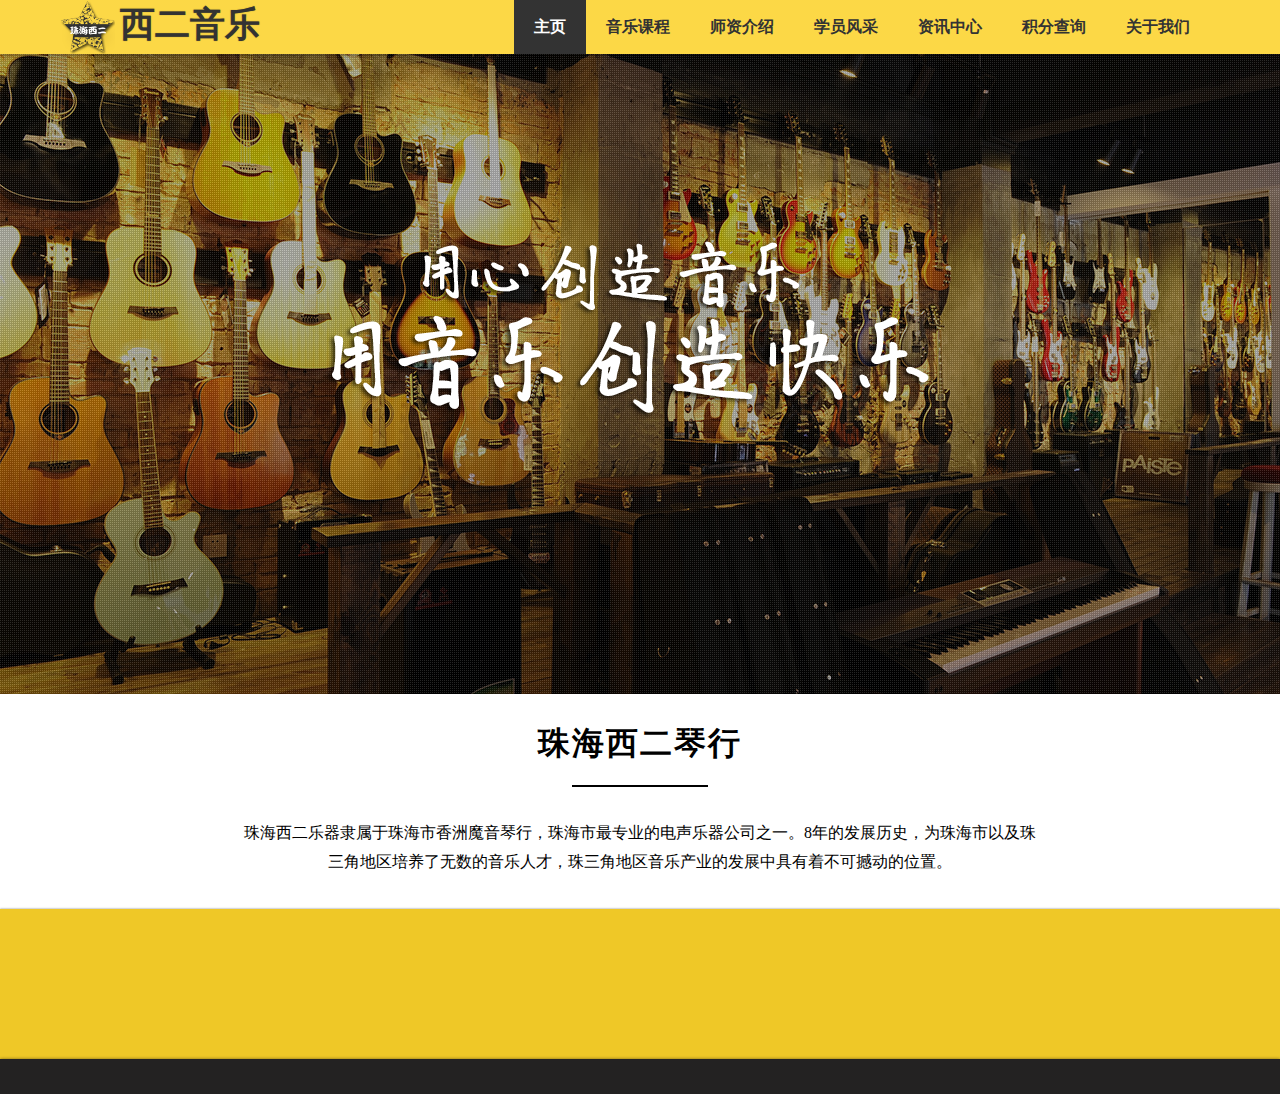
==== index.html @ c1c652e9 "整改" ====
﻿<!DOCTYPE html>
<html>
<head>
<title>西二音乐-用心创造音乐，用音乐创造快乐</title>
<meta name="viewport" content="width=device-width, initial-scale=1">
<meta charset="utf-8">
<!-- bootstrap-css -->
<link href="css/assets/bootstrap.css" rel="stylesheet" type="text/css" media="all" />
<!--// bootstrap-css -->
<!-- css -->
    <link rel="stylesheet" href="css/main.css" type="text/css" media="all" />
    <link rel="stylesheet" href="css/head.css" type="text/css" media="all" />
    <link rel="stylesheet" href="css/index.css" type="text/css" media="all" />
<!--// css -->

<!--[if lt IE 9]>
  <script src="https://oss.maxcdn.com/libs/html5shiv/3.7.0/html5shiv.js"></script>
<![endif]-->
</head>
<body ng-app id="ng-app">
    <!-- 导航栏 -->
    <div ng-include="'head.html'"></div>
    <!-- //导航栏 -->

	<!-- 大图片 -->
	<div class="banner jarallax">
		<div class="agileinfo-dot">
			<div class="w3layouts-banner-info">
				<div class="container">
					<div class="w3ls-text">
						<img src="images/HeadText.png"/>
					</div>
				</div>
			</div>
		</div>
	</div>
	<!-- //大图片 -->
	
	<!-- 公司介绍 -->
	<div class="introduction" id="indro">
		<div class="container">
			<div class="w3l-heading">
				<h3>珠海西二琴行</h3>
				<div class="w3ls-border"> </div>
			</div>
			<div class="introduction-info">
				<p>珠海西二乐器隶属于珠海市香洲魔音琴行，珠海市最专业的电声乐器公司之一。8年的发展历史，为珠海市以及珠三角地区培养了无数的音乐人才，珠三角地区音乐产业的发展中具有着不可撼动的位置。</p>
			</div>
		</div>
	</div>
	<!-- //公司介绍 -->
	
	<!-- 尾部 -->
    <div ng-include="'foot.html'"></div>
	<!-- //尾部 -->
	
	<!-- 跳转到顶部脚本代码 -->
    <script src="js/assets/jquery-3.2.1.min.js"></script>
    <script src="js/assets/bootstrap.js"></script>
    <script src="js/assets/angular.js"></script>
	<script type="text/javascript" src="js/assets/move-top.js"></script>
	<script type="text/javascript" src="js/assets/easing.js"></script>
	<script type="text/javascript" src="js/main.js"></script>
<!-- //跳转到顶部脚本代码 -->
</body>	
</html>
---- css/main.css ----
﻿body a {
	transition: 0.5s all;
	-webkit-transition: 0.5s all;
	-o-transition: 0.5s all;
	-moz-transition: 0.5s all;
	-ms-transition: 0.5s all;
}
html, body {
	font-size: 100%;
	font-family: "Microsoft YaHei";
}
body {
	background: #fff;
}
---- css/head.css ----
﻿/*-- 头部 --*/
.header {
	position: relative;
	z-index: 99;
	background: #FCD846;
	box-shadow: 0px 0px 5px rgba(0,0,0,0.5);
}
.agileits-logo {
}
.agileits-logo a {
	text-decoration: none;
	line-height: 50px;
	font-size: 35px;
	color: #333;
	font-weight: 700;
	margin-left: 50px;
	text-align: inherit;
	text-shadow: 0px 0px 1px rgba(0,0,0,0.5);
}
.agileits-logo img {
	position: absolute;
	height: 55px;
	width: 55px;
	left: -10px;
	top: -1px;
}
---- css/index.css ----
﻿/*-- 大图片 --*/
.banner {
	background: url(../images/1.jpg) no-repeat 0px 0px;
	background-size: cover;
}
.agileinfo-dot {
	background: url(../images/dott.png)repeat 0px 0px;
	background-size: 2px;
	-webkit-background-size: 2px;
	-moz-background-size: 2px;
	-o-background-size: 2px;
	-ms-background-size: 2px;
	padding: 1em 0;
	height: 40em;
}
.jarallax {
	position: relative;
	background-size: cover;
	background-repeat: no-repeat;
	background-position: 50% 50%;
}
.w3layouts-banner-info {
    padding: 8em 0 2em 0;
}
.w3ls-text{
    padding: 2em;
    width: 31%;
    margin: 0 auto;
    text-align: center;
}
.w3ls-text img{
	margin-left: -180px;
}
/*-- 大图片 --*/
/*-- social-icons --*/
.agileinfo-social-grids {
	float: left;
	margin-left: 0;
}
.agileinfo-social-grids ul {
	padding: 0;
	margin: 0;
}
.agileinfo-social-grids ul li {
	display: inline-block;
}
.agileinfo-social-grids ul li a {
	color: #FFFFFF;
	text-align: center;
}
.agileinfo-social-grids ul li a i.fa.fa-facebook, .agileinfo-social-grids ul li a i.fa.fa-twitter, .agileinfo-social-grids ul li a i.fa.fa-rss, .agileinfo-social-grids ul li a i.fa.fa-vk {
	transition: 0.5s all;
	-webkit-transition: 0.5s all;
	-moz-transition: 0.5s all;
	-o-transition: 0.5s all;
	-ms-transition: 0.5s all;
}
.agileinfo-social-grids ul li a i.fa.fa-facebook:hover {
	color: #3b5998;
}
.agileinfo-social-grids ul li a i.fa.fa-twitter {
	margin: 0 1em;
}
.agileinfo-social-grids ul li a i.fa.fa-twitter:hover {
	color: #55acee;
}
.agileinfo-social-grids ul li a i.fa.fa-rss {
	margin: 0 1em 0 0;
}
.agileinfo-social-grids ul li a i.fa.fa-rss:hover {
	color: #f26522;
}
.agileinfo-social-grids ul li a i.fa.fa-vk:hover {
	color: #45668e;
}
.agileinfo-social-grids ul li:nth-child(2) {
	margin: .5em 0;
}
.agileinfo-social-grids ul li:nth-child(3) {
	margin: 0 0 .5em 0;
}
/*-- //social-icons --*/
.navbar-default {
	background: none;
	border: none;
}
.navbar {
	margin-bottom: 0;
}
.navbar-collapse {
	padding: 0;
	box-shadow: none;
	border: 0;
}
.navbar-default .navbar-brand {
	color: #fff;
}
.navbar-nav {
	float: right;
	margin: 0;
}
.navbar-default .navbar-nav > li > a {
	color: #333;
	font-weight: bold;
	border: solid 4px rgba(255, 255, 255, 0);
	line-height: 30px;
	margin: 0;
}
.navbar-default .navbar-nav > li > a:hover, .navbar-default .navbar-nav > li > a:focus {
	color: #ffffff;
	background: #333;
}
.navbar-default .navbar-brand:hover, .navbar-default .navbar-brand:focus {
	color: #ffffff;
}
.navbar-nav > li > a {
	font-size: 1em;
	padding: .5em 1em;
	margin-right: 5px;
}
.navbar-default .navbar-nav > .active > a, .navbar-default .navbar-nav > .active > a:hover, .navbar-default .navbar-nav > .active > a:focus {
	color: #ffffff;
	background: #333;
}
/*-- //头部 --*/



/*-- 公司简介 --*/
.introduction, .about, .gallery, .team-dot, .news, .contact {
	padding: 2em 0;
}
.w3l-heading h3 {
	text-align: center;
	color: #000000;
	font-family: 'Josefin Sans', sans-serif;
	font-size: 2em;
	font-weight: 700;
	text-transform: uppercase;
	margin: 0;
	letter-spacing: 2px;
}
.w3ls-border {
	background: #000000;
	width: 12%;
	margin: 1.5em auto 0;
	height: 2px;
}
.introduction-info{
	margin: 2em 0 0 0;
}
.introduction-info p {
	color: #000;
	font-size: 1em;
	margin: 0 auto;
	line-height: 1.8em;
	width: 70%;
	text-align: center;
}
/*-- //公司简介 --*/

/*-- 尾部 --*/
.Infos{
	height: 150px;
	background: #efc827;
	box-shadow: 0px 0px 2px rgba(0,0,0,0.5);
}
.footInfo{
	height: 35px;
	background: #232222;
	box-shadow: 0px 0px 3px rgba(0,0,0,0.5);
}
/*-- //尾部 --*/

/*-- 跳转到头部 --*/
#toTop {
	display: none;
	text-decoration: none;
	position: fixed;
	bottom: 20px;
	right: 2%;
	overflow: hidden;
	z-index: 999;
	width: 40px;
	height: 40px;
	border: none;
	text-indent: 100%;
	background: url(../images/arrow.png) no-repeat 0px 0px;
}
#toTopHover {
	width: 40px;
	height: 40px;
	display: block;
	overflow: hidden;
	float: right;
	opacity: 0;
	-moz-opacity: 0;
	filter: alpha(opacity=0);
}

/*-- //跳转到头部 --*/

/*-- 响应式 --*/
@media(max-width:1440px) {
}

@media(max-width:1280px) {
}

@media(max-width:1080px) {
}

@media(max-width:991px) {
.agileits-logo {
	display: none;
}
.introduction-info p {
	width: 90%;
}
.w3ls-text img{
	margin-left: -220px;
}
}

@media(max-width:736px) {
.agileits-logo {
	margin-left: 8px;
}
.agileits-logo a {
	line-height: 50px;
	font-size: 30px;
}
.agileits-logo img {
	height: 50px;
	width: 50px;
	left: 3px;
}
.agileits-logo {
	display: block;
}
.navbar-header {
	float: none;
	text-align: center;
	margin: 0 0 3px 0;
}
.navbar-nav {
	float: none;
	margin: 0;
	text-align: center;
}
.navbar-nav > li {
	float: none;
	display: inline-block;
}
.navbar-toggle {
	margin-right: 0;
}
.navbar-default .navbar-toggle {
	border-color: #333;
	border-width: 3px;
	background: #333;
	box-shadow: 0px 0px 2px rgba(0,0,0,0.5);
}
.navbar-default .navbar-toggle .icon-bar {
	background-color: #fff;
}
.navbar-default .navbar-toggle:hover, .navbar-default .navbar-toggle:focus {
	background: #333;
}
.navbar-collapse {
	position: absolute;
	width: 100%;
	box-shadow: 0px 0px 5px rgba(0,0,0,0.5);
}
.navbar-nav > li {
	float: none;
	text-align: center;
	background: #FCD846;
	display: block;
}
.navbar-nav > li > a {
	margin: 0;
}
}

@media(max-width:667px) {
}

@media(max-width:600px) {
.w3ls-text {
	width: 55%;
}
.nav-tabs > li {
	margin: 0 0px;
}
.w3ls-border {
	width: 15%;
}
}

@media(max-width:568px) {
}

@media(max-width:480px) {

.nav-tabs > li > a {
	margin-right: 0px;
	padding: .5em .5em;
}
.navbar-header {
	text-align: left;
}
.agileits-logo h1 a {
	letter-spacing: 1px;
}
.agileits-logo h1 a img {
	width: 10%;
}
}

@media(max-width:414px) {
.agileits-logo h1 a {
	font-size: .8em;
}
.agileits-logo h1 a img {
	width: 13%;
}
.w3ls-text {
	width: 65%;
}
.introduction, .about, .gallery, .team-dot, .news, .contact {
	padding: 2em 0;
}
.w3ls-border {
	margin: 1em auto 0;
}
.introduction-info, .agileits-about-grids, .agileits-team-grids, .wthree-news-grids {
	margin: 1em 0 0 0;
}
.nav-tabs {
	margin: 2em 0;
}
.nav-tabs > li > a {
	font-size: .8em;
}
.agileinfo-dot {
	height: 25em;
}
.w3ls-text img{
	height: 100px;
	width: 317px;
	margin-left: -65px;
}
.w3layouts-banner-info {
    padding: 6em 0 1em 0;
}
}

@media(max-width:384px) {

.header {
	margin: 0em 0 0 0;
}
}

@media(max-width:375px) {
.nav-tabs > li {
	margin: 2px 0px;
}
.navbar-header {
	margin: 0 0 1px 0;
}
}

@media(max-width:320px) {
.agileits-logo h1 a {
	font-size: .6em;
}
.agileits-logo h1 a img {
	width: 15%;
}
.navbar-collapse {
	z-index: 99;
}
.agileinfo-dot {
	height: 18em;
}
.w3ls-text img{
	height: 80px;
	width: 253px;
	margin-left: -60px;
}
.w3layouts-banner-info {
    padding: 2.5em 0 2em 0;
}

}
/*-- //响应式 --*/
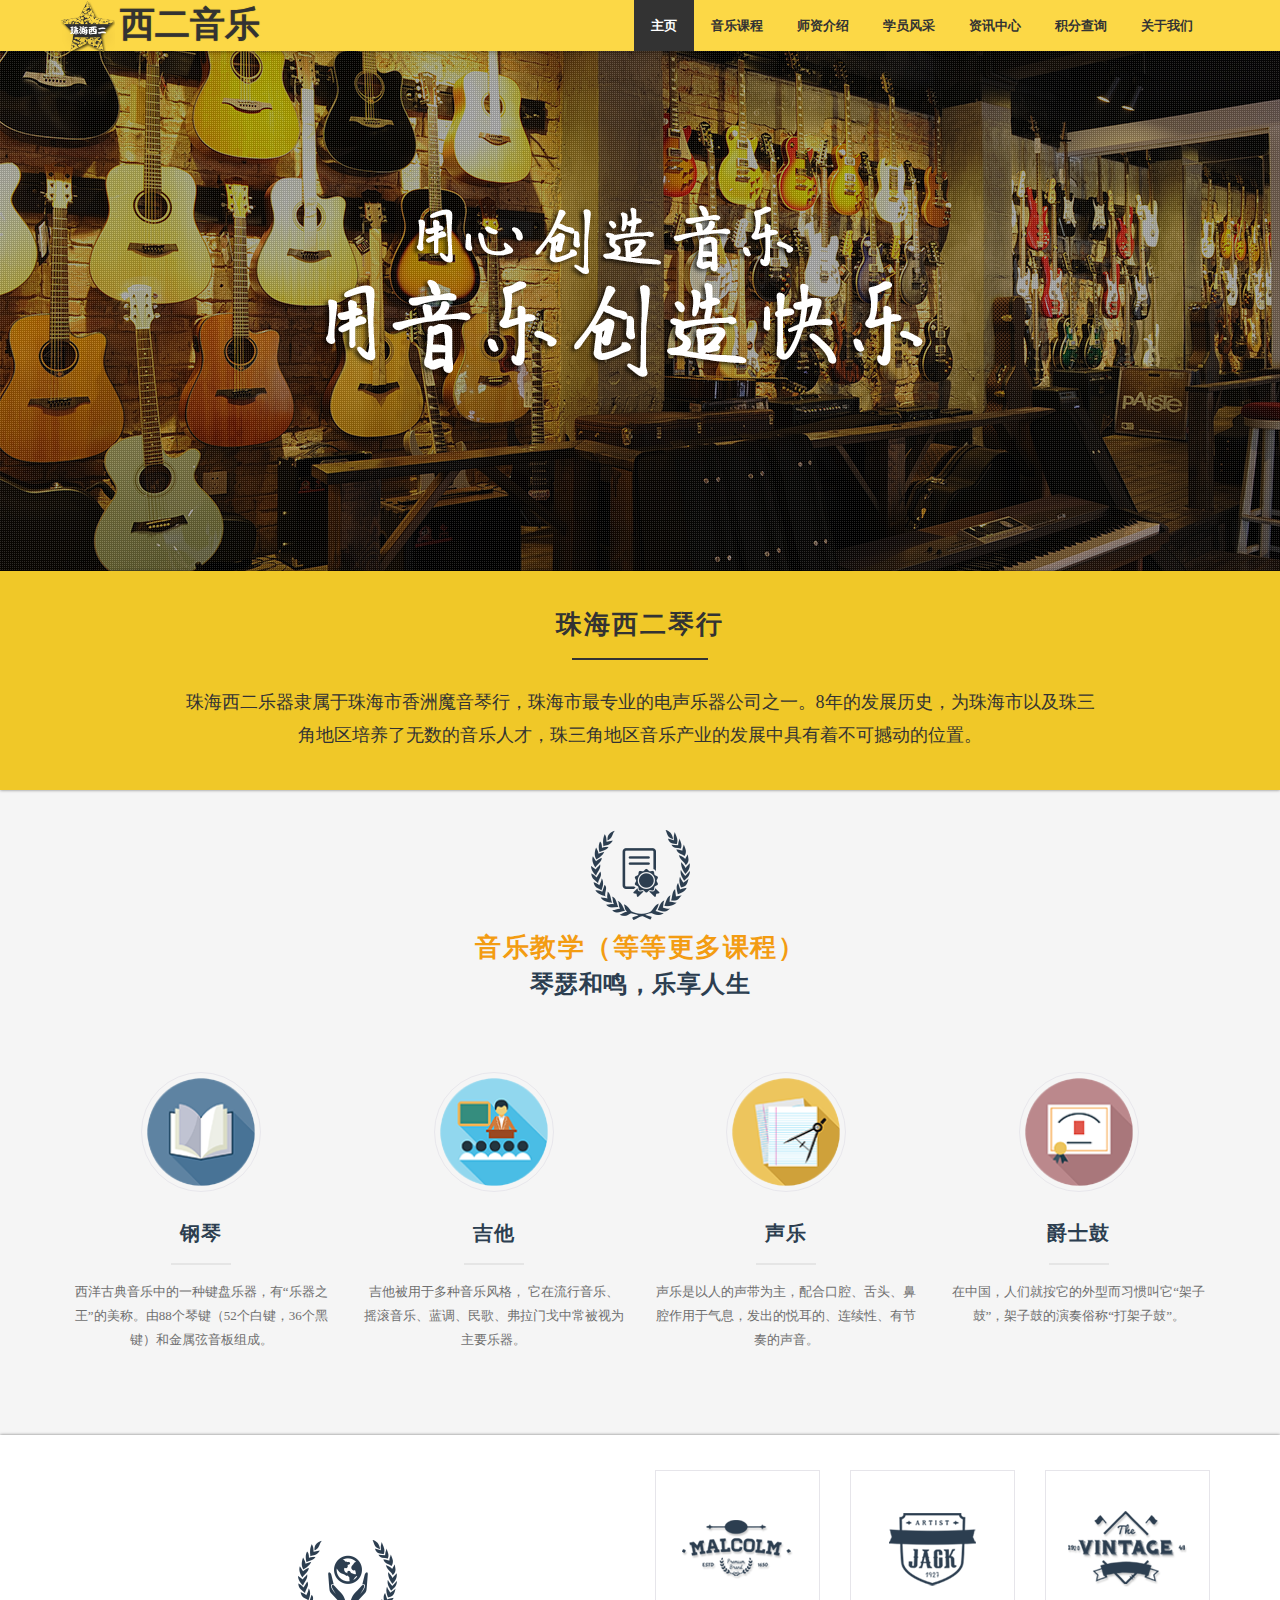
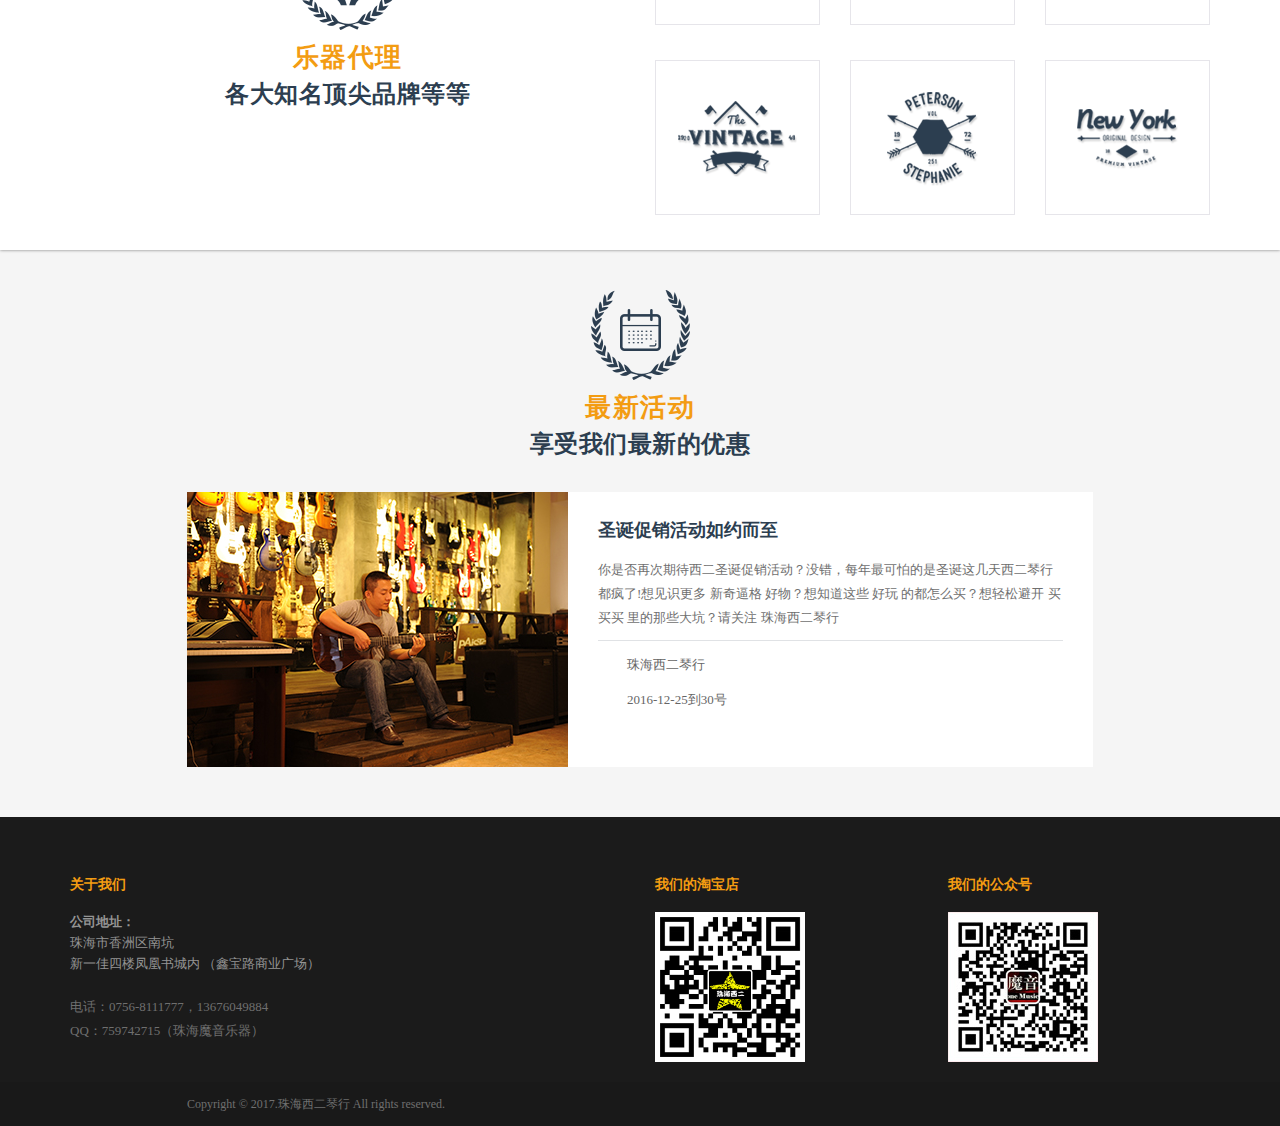
==== commit 19fb2669: "5.13" ====
--- a/index.html
+++ b/index.html
@@ -8,8 +8,10 @@
 <link href="css/assets/bootstrap.css" rel="stylesheet" type="text/css" media="all" />
 <!--// bootstrap-css -->
 <!-- css -->
+    <link rel="stylesheet" href="css/font-awesome.min.css" type="text/css" media="all" />
     <link rel="stylesheet" href="css/main.css" type="text/css" media="all" />
     <link rel="stylesheet" href="css/head.css" type="text/css" media="all" />
+    <link rel="stylesheet" href="css/foot.css" type="text/css" media="all" />
     <link rel="stylesheet" href="css/index.css" type="text/css" media="all" />
 <!--// css -->
 
@@ -21,7 +23,6 @@
     <!-- 导航栏 -->
     <div ng-include="'head.html'"></div>
     <!-- //导航栏 -->
-
 	<!-- 大图片 -->
 	<div class="banner jarallax">
 		<div class="agileinfo-dot">
@@ -49,6 +50,132 @@
 		</div>
 	</div>
 	<!-- //公司介绍 -->
+    <!--内容-->
+    <section class="kopa-area kopa-area-01">
+        <div class="container">
+            <div class="widget kopa-widget-features">
+                <header class="widget-header style-01">
+                    <img src="images/icon-header-1.png" alt="">
+                    <h3 class="widget-title">音乐教学（等等更多课程）</h3>
+                    <h4>琴瑟和鸣，乐享人生</h4>
+                </header>
+                <div class="widget-content module-features-01">
+                    <div class="row">
+                        <div class="col-md-3 col-sm-6 col-xs-12">
+                            <article class="entry-item">
+                                <div class="custom">
+                                    <div class="entry-thumb"> <img src="images/2.png" alt=""> </div>
+                                    <div class="entry-content">
+                                        <h4 class="entry-title"> <a href="#">钢琴</a> </h4>
+                                        <p>西洋古典音乐中的一种键盘乐器，有“乐器之王”的美称。由88个琴键（52个白键，36个黑键）和金属弦音板组成。</p>
+                                        <a href="#" class="button-01">了解更多</a>
+                                    </div>
+                                </div>
+                            </article>
+                        </div>
+                        <div class="col-md-3 col-sm-6 col-xs-12">
+                            <article class="entry-item">
+                                <div class="entry-thumb"> <img src="images/3.png" alt=""> </div>
+                                <div class="entry-content">
+                                    <h4 class="entry-title"> <a href="#">吉他</a> </h4>
+                                    <p>吉他被用于多种音乐风格， 它在流行音乐、摇滚音乐、蓝调、民歌、弗拉门戈中常被视为主要乐器。</p>
+                                    <a href="#" class="button-01">了解更多</a>
+                                </div>
+                            </article>
+                        </div>
+                        <div class="col-md-3 col-sm-6 col-xs-12">
+                            <article class="entry-item">
+                                <div class="entry-thumb"> <img src="images/4.png" alt=""> </div>
+                                <div class="entry-content">
+                                    <h4 class="entry-title"> <a href="#">声乐</a> </h4>
+                                    <p>声乐是以人的声带为主，配合口腔、舌头、鼻腔作用于气息，发出的悦耳的、连续性、有节奏的声音。</p>
+                                    <a href="#" class="button-01">了解更多</a>
+                                </div>
+                            </article>
+                        </div>
+                        <div class="col-md-3 col-sm-6 col-xs-12">
+                            <article class="entry-item">
+                                <div class="entry-thumb"> <img src="images/5.png" alt=""> </div>
+                                <div class="entry-content">
+                                    <h4 class="entry-title"> <a href="#">爵士鼓</a> </h4>
+                                    <p>在中国，人们就按它的外型而习惯叫它“架子鼓”，架子鼓的演奏俗称“打架子鼓”。</p>
+                                    <a href="#" class="button-01">了解更多</a>
+                                </div>
+                            </article>
+                        </div>
+                    </div>
+                </div>
+            </div>
+        </div>
+    </section>
+    <section class="kopa-area kopa-area-09">
+        <div class="container">
+            <div class="widget kopa-widget-partners">
+                <div class="row">
+                    <div class="col-md-6 col-sm-6 col-xs-12">
+                        <header class="widget-header style-01">
+                            <img src="images/icon-header-8.png" alt="">
+                            <h3 class="widget-title">乐器代理</h3>
+                            <h4>各大知名顶尖品牌等等</h4>
+                        </header>
+                    </div>
+                    <div class="col-md-6 col-sm-6 col-xs-12">
+                        <div class="widget-content module-partners-01">
+                            <ul class="row">
+                                <li class="col-md-4 col-sm-4 col-xs-6">
+                                    <div class="partner"> <a href="#"><img src="images/partners/1.png" alt=""></a> </div>
+                                </li>
+                                <li class="col-md-4 col-sm-4 col-xs-6">
+                                    <div class="partner"> <a href="#"><img src="images/partners/2.png" alt=""></a> </div>
+                                </li>
+                                <li class="col-md-4 col-sm-4 col-xs-6">
+                                    <div class="partner"> <a href="#"><img src="images/partners/3.png" alt=""></a> </div>
+                                </li>
+                                <li class="col-md-4 col-sm-4 col-xs-6">
+                                    <div class="partner"> <a href="#"><img src="images/partners/3.png" alt=""></a> </div>
+                                </li>
+                                <li class="col-md-4 col-sm-4 col-xs-6">
+                                    <div class="partner"> <a href="#"><img src="images/partners/4.png" alt=""></a> </div>
+                                </li>
+                                <li class="col-md-4 col-sm-4 col-xs-6">
+                                    <div class="partner"> <a href="#"><img src="images/partners/5.png" alt=""></a> </div>
+                                </li>
+                            </ul>
+                        </div>
+                    </div>
+                </div>
+            </div>
+        </div>
+    </section>
+    <section class="kopa-area kopa-area-05">
+        <div class="container">
+            <div class="widget kopa-widget-list_event">
+                <header class="widget-header style-01">
+                    <img src="images/icon-header-4.png" alt="">
+                    <h3 class="widget-title">最新活动</h3>
+                    <h4>享受我们最新的优惠</h4>
+                </header>
+                <div class="widget-content module-list_event-01">
+                    <div class="row">
+                        <div class="col-lg-6 col-md-12 col-sm-12 col-xs-12">
+                            <div class="entry-item">
+                                <div class="entry-thumb"> <a href="#"> <img src="images/2.jpg" alt=""> </a> </div>
+                                <div class="entry-content">
+                                    <h4 class="entry-title"> <a href="#">圣诞促销活动如约而至 </a> </h4>
+                                    <p>你是否再次期待西二圣诞促销活动？没错，每年最可怕的是圣诞这几天西二琴行都疯了!想见识更多 新奇逼格 好物？想知道这些 好玩 的都怎么买？想轻松避开 买买买 里的那些大坑？请关注 珠海西二琴行</p>
+                                    <ul class="event-time">
+                                        <li> <i class="fa fa-map-marker"></i> <span>珠海西二琴行</span> </li>
+                                        <li> <i class="fa fa-clock-o"></i> <span>2016-12-25到30号</span> </li>
+                                    </ul>
+                                </div>
+                            </div>
+                        </div>
+                    </div>
+                </div>
+            </div>
+        </div>
+    </section>
+    <!-- //内容 -->
 	
 	<!-- 尾部 -->
     <div ng-include="'foot.html'"></div>
--- a/css/main.css
+++ b/css/main.css
@@ -1,4 +1,8 @@
-﻿body a {
+﻿*{
+    margin:0;
+    padding:0;
+}
+body a {
 	transition: 0.5s all;
 	-webkit-transition: 0.5s all;
 	-o-transition: 0.5s all;
@@ -11,4 +15,10 @@
 }
 body {
 	background: #fff;
+}
+ul {
+    list-style: none;
+}
+a {
+    text-decoration: none;
 }--- a/css/foot.css
+++ b/css/foot.css
@@ -0,0 +1,137 @@
+﻿h5{
+	font-family: 'Open Sans', Arial, sans-serif;
+	font-weight: 600;
+	line-height: 1.1em;
+	color: #09b567;
+	margin-bottom: 20px;
+}
+/* --- portfolio detail --- */
+blockquote {
+	font-size: 16px;
+	font-weight: 400;
+	font-family: 'Noto Serif', serif;
+	font-style: italic;
+	padding-left: 0;
+	color: #a2a2a2;
+	line-height: 1.6em;
+	border: none;
+}
+/* --- pullquotes --- */
+   
+/* --- button --- */
+     
+/* --- list style --- */
+ul.link-list {
+	margin: 0;
+	padding: 0;
+	list-style: none;
+}
+ul.link-list li {
+	margin: 0;
+	padding: 2px 0 2px 0;
+	list-style: none;
+}
+footer {
+	background: #1B1B1B;
+}
+footer ul.link-list li a {
+	color: #949494;
+}
+footer ul.link-list li a:hover {
+	color: #eee;
+}
+/* --- Heading style --- */
+
+.widgetheading {
+	width: 100%;
+	padding: 0;
+}
+footer .widgetheading {
+	position: relative;
+}
+/* --- Map --- */
+                                                                  /* ===== Widgets ===== */
+/* --- flickr --- */
+         
+/* --- Recent post widget --- */
+footer {
+	padding: 50px 0 0 0;
+	color: #949494;
+}
+footer a {
+	color: #fff;
+}
+footer a:hover {
+	color: #eee;
+}
+    footer h5 {
+        color: #f39c12;
+    }
+footer address {
+	line-height: 1.6em;
+}
+footer a:hover {
+	text-decoration: none;
+}
+#sub-footer {
+	text-shadow: none;
+	color: #f5f5f5;
+	padding: 0;
+	padding-top:10px;
+    padding-bottom:10px;
+	margin: 20px 0 0 0;
+	background: #191919;
+}
+#sub-footer p {
+	margin: 0;
+	padding: 0;
+}
+.copyright {
+	text-align: left;
+	font-size: 12px;
+}
+
+ 
+/* scroll to top */
+                                    ============================= */ .clear-marginbot {
+ margin-bottom: 0;
+}
+
+/*  Media queries 
+============================= */
+@media (min-width: 768px) and (max-width: 979px) {
+}
+
+@media (max-width: 767px) {
+body {
+	padding-right: 0;
+	padding-left: 0;
+}
+ footer .col-md-3, footer .col-lg-6, {
+ margin-bottom: 20px;
+}
+}
+
+@media (min-width:768px) {
+}
+
+@media (max-width: 480px) {
+}
+
+/*==========  Mobile First Method  ==========*/
+
+/* Extra Small Devices, Phones */
+@media only screen and (min-width : 480px) {
+}
+
+/* Small Devices, Tablets */
+@media only screen and (min-width : 768px) {
+}
+
+/* Medium Devices, Desktops */
+@media only screen and (min-width : 992px) {
+}
+
+/* Large Devices, Wide Screens */
+@media only screen and (min-width : 1200px) {
+}
--- a/css/index.css
+++ b/css/index.css
@@ -1,4 +1,22 @@
 ﻿/*-- 大图片 --*/
+a {
+	color: #6f6f6f;
+	text-decoration: none !important;
+	outline: none;
+}
+a:hover {
+	color: #3498db;
+}
+a:focus {
+	outline: none;
+}
+p {
+	color: #6f6f6f;
+	line-height: 24px;
+}
+p:last-child {
+	margin: 0;
+}
 .banner {
 	background: url(../images/1.jpg) no-repeat 0px 0px;
 	background-size: cover;
@@ -20,15 +38,15 @@
 	background-position: 50% 50%;
 }
 .w3layouts-banner-info {
-    padding: 8em 0 2em 0;
-}
-.w3ls-text{
-    padding: 2em;
-    width: 31%;
-    margin: 0 auto;
-    text-align: center;
-}
-.w3ls-text img{
+	padding: 8em 0 2em 0;
+}
+.w3ls-text {
+	padding: 2em;
+	width: 31%;
+	margin: 0 auto;
+	text-align: center;
+}
+.w3ls-text img {
 	margin-left: -180px;
 }
 /*-- 大图片 --*/
@@ -128,11 +146,15 @@
 
 /*-- 公司简介 --*/
 .introduction, .about, .gallery, .team-dot, .news, .contact {
-	padding: 2em 0;
+	padding: 3em 0;
+	background: #f0c828;
+	box-shadow: 0px 0px 3px rgba(0,0,0,0.5);
+	position: relative;
+	z-index: 3
 }
 .w3l-heading h3 {
 	text-align: center;
-	color: #000000;
+	color: #333;
 	font-family: 'Josefin Sans', sans-serif;
 	font-size: 2em;
 	font-weight: 700;
@@ -141,36 +163,23 @@
 	letter-spacing: 2px;
 }
 .w3ls-border {
-	background: #000000;
+	background: #333;
 	width: 12%;
 	margin: 1.5em auto 0;
 	height: 2px;
 }
-.introduction-info{
+.introduction-info {
 	margin: 2em 0 0 0;
 }
 .introduction-info p {
-	color: #000;
-	font-size: 1em;
+	color: #333;
+	font-size: 18px;
 	margin: 0 auto;
 	line-height: 1.8em;
-	width: 70%;
+	width: 80%;
 	text-align: center;
 }
 /*-- //公司简介 --*/
-
-/*-- 尾部 --*/
-.Infos{
-	height: 150px;
-	background: #efc827;
-	box-shadow: 0px 0px 2px rgba(0,0,0,0.5);
-}
-.footInfo{
-	height: 35px;
-	background: #232222;
-	box-shadow: 0px 0px 3px rgba(0,0,0,0.5);
-}
-/*-- //尾部 --*/
 
 /*-- 跳转到头部 --*/
 #toTop {
@@ -197,8 +206,518 @@
 	-moz-opacity: 0;
 	filter: alpha(opacity=0);
 }
-
 /*-- //跳转到头部 --*/
+
+/*-- 内容 --*/
+/**
+ * Table of Contents:
+ *
+
+1. - Body
+2. - Header
+3. - Navigation
+4. - Content
+5. - Widget
+6. - Icon
+7. - Title
+8. - Button
+9. - Entry-item
+10. - Custom Columns
+11. - Short code
+12. - Single page
+13. - Woocommerce
+14. - Bottom-sidebar
+15. - Responsive
+
+ * ----------------------------------------------------------------------------
+ */
+/* 1. - Body */
+/* Font */
+/* Color */
+a img, .kopa-widget-features .module-features-01 .entry-item, .button-01 {
+	transition: .3s ease-in-out, visibility 0s;
+	-ms-transition: .3s ease-in-out, visibility 0s;
+	-moz-transition: .3s ease-in-out, visibility 0s;
+	-webkit-transition: .3s ease-in-out, visibility 0s;
+	-o-transition: .3s ease-in-out, visibility 0s;
+}
+.event-time li:before, .kopa-widget-list_event .module-list_event-01 .entry-item:before, .event-time li:after, .kopa-widget-list_event .module-list_event-01 .entry-item:after {
+	content: "";
+	display: table;
+}
+.event-time li:after, .kopa-widget-list_event .module-list_event-01 .entry-item:after {
+	clear: both;
+}
+.entry-title:after {
+	transform: translateX(-50%);
+	-moz-transform: translateX(-50%);
+	-webkit-transform: translateX(-50%);
+	-o-transform: translateX(-50%);
+	-ms-transform: translateX(-50%);
+}
+ul {
+	list-style: none;
+	padding: 0;
+	margin: 0;
+}
+.event-time i {
+	color: #3498db;
+}
+.button-01 {
+	background-color: #3498db;
+}
+.button-01 {
+	text-transform: uppercase;
+	letter-spacing: 1.5px;
+	color: #fff;
+	padding: 20px 50px;
+	border-width: 2px;
+	border-style: solid;
+	display: inline-block;
+	font-size: 14px;
+	position: relative;
+}
+body {
+	font-weight: 400;
+	color: #2c3e50;
+	background: #fff;
+	font-size: 13px;
+}
+
+/* Area Space */
+@media (min-width: 1200px) {
+.col-lg-6 {
+	width: 80%;
+	left: 10%;
+}
+}
+.kopa-area-05 {
+	background-color: #f5f5f5;
+}
+.kopa-area-09 {
+	padding: 35px 0;
+	background: #fff;
+	box-shadow: 0px 0px 3px rgba(0,0,0,0.5);
+	position: relative;
+	z-index: 3
+}
+.kopa-area-01 {
+	padding: 40px 0 40px;
+	background: #f5f5f5;
+}
+.kopa-widget-partners .widget-header {
+	margin: 70px 0 0;
+}
+.widget-header {
+	text-align: center;
+	margin-bottom: 20px;
+}
+.kopa-area-05 {
+	padding: 40px 0 50px;
+}
+/* Style for Socical Links */
+
+.button-01:hover {
+	background-color: transparent;
+}
+/* Event time */
+.event-time {
+	padding: 0;
+	border-top: 1px solid #e0e2e5;
+}
+.event-time li {
+	list-style: none;
+	margin-top: 15px;
+}
+.event-time i {
+	font-size: 18px;
+	margin: 2px 15px 0 0;
+	float: left;
+}
+.event-time span {
+	color: #666;
+}
+ @keyframes timeslider {
+ 0% {
+ width: 0;
+}
+ 100% {
+ width: 100%;
+}
+}
+ .kopa-widget-advanced_search .module-advanced_search-01 form ::-webkit-input-placeholder, .kopa-widget-advanced_search .module-advanced_search-02 form ::-webkit-input-placeholder {
+ color: #e0e2e4;
+}
+ .kopa-widget-advanced_search .module-advanced_search-01 form :-ms-input-placeholder, .kopa-widget-advanced_search .module-advanced_search-02 form :-ms-input-placeholder {
+ color: #e0e2e4;
+}
+ .kopa-widget-advanced_search .module-advanced_search-02 form ::-webkit-input-placeholder {
+ color: #6f6f6f;
+}
+ .kopa-widget-advanced_search .module-advanced_search-02 form :-ms-input-placeholder {
+ color: #6f6f6f;
+}
+ .kopa-widget-advanced_search .module-advanced_search-03 ::-webkit-input-placeholder {
+ color: #6f6f6f;
+}
+ .kopa-widget-advanced_search .module-advanced_search-03 :-ms-input-placeholder {
+ color: #6f6f6f;
+}
+.kopa-widget-features .widget-header {
+	margin-bottom: 50px;
+}
+.kopa-widget-features .module-features-01 > .row {
+	margin-top: -40px;
+}
+.kopa-widget-features .module-features-01 > .row > div {
+	margin-top: 30px;
+}
+.kopa-widget-features .module-features-01 .entry-item {
+	text-align: center;
+	transform: translateY(30px);
+	-webkit-transform: translateY(30px);
+	-ms-transform: translateY(30px);
+	-moz-transform: translateY(30px);
+	-o-transform: translateY(30px);
+}
+.kopa-widget-features .module-features-01 .entry-item:hover {
+	transform: translateY(0);
+	-webkit-transform: translateY(0);
+	-ms-transform: translateY(0);
+	-moz-transform: translateY(0);
+	-o-transform: translateY(0);
+}
+.kopa-widget-features .module-features-01 .entry-item:hover .entry-content > a {
+	opacity: 1;
+}
+.kopa-widget-features .module-features-01 .entry-item .entry-thumb {
+	width: 120px;
+	height: 120px;
+	border: 1px solid #e8e7ec;
+	border-radius: 50%;
+	margin: 0 auto 30px auto;
+	padding: 5px;
+}
+.kopa-widget-features .module-features-01 .entry-item .entry-thumb img {
+	width: 100%;
+	height: 100%;
+}
+.kopa-widget-features .module-features-01 .entry-item .entry-content .entry-title {
+	text-transform: uppercase;
+	font-size: 20px;
+	font-weight: 700;
+	letter-spacing: 1px;
+	line-height: 23px;
+	position: relative;
+	padding: 0 0 20px;
+	margin: 0 0 15px;
+}
+.kopa-widget-features .module-features-01 .entry-item .entry-content .entry-title a {
+	color: #2c3e50;
+}
+.kopa-widget-features .module-features-01 .entry-item .entry-content .entry-title:after {
+	position: absolute;
+	bottom: 0;
+	left: 50%;
+	width: 60px;
+	height: 2px;
+	content: '';
+	background-color: #e5e5e5;
+}
+.kopa-widget-features .module-features-01 .entry-item .entry-content p {
+	margin-bottom: 25px;
+}
+.kopa-widget-features .module-features-01 .entry-item .entry-content > a {
+	padding: 12px 40px;
+	font-size: 14px;
+	opacity: 0;
+}
+.kopa-widget-list_event {
+	position: relative;
+	z-index: 99;
+}
+.kopa-widget-list_event .module-list_event-01 > .row {
+	margin-top: -30px;
+}
+.kopa-widget-list_event .module-list_event-01 > .row > div {
+	margin-top: 30px;
+}
+.kopa-widget-list_event .module-list_event-01 .entry-item {
+	background-color: #fff;
+}
+.kopa-widget-list_event .module-list_event-01 .entry-item:hover .entry-thumb img {
+	transform: scale(1.1);
+	-webkit-transform: scale(1.1);
+	-ms-transform: scale(1.1);
+	-moz-transform: scale(1.1);
+	-o-transform: scale(1.1);
+}
+.kopa-widget-list_event .module-list_event-01 .entry-item:hover .entry-thumb a:before, .kopa-widget-list_event .module-list_event-01 .entry-item:hover .entry-thumb a:after {
+	opacity: 1;
+	visibility: visible;
+}
+.kopa-widget-list_event .module-list_event-01 .entry-item:hover .entry-thumb a:after {
+	top: 10px;
+	left: 10px;
+	width: calc(100% - 20px);
+	height: calc(100% - 20px);
+}
+.kopa-widget-list_event .module-list_event-01 .entry-item .entry-thumb {
+	float: left;
+	overflow: hidden;
+	width: 381px;
+	height: 275px;
+}
+.kopa-widget-list_event .module-list_event-01 .entry-item .entry-thumb a {
+	position: relative;
+	display: block;
+	height: 100%;
+}
+.kopa-widget-list_event .module-list_event-01 .entry-item .entry-thumb a:before, .kopa-widget-list_event .module-list_event-01 .entry-item .entry-thumb a:after {
+	position: absolute;
+	top: 0;
+	left: 0;
+	width: 100%;
+	height: 100%;
+	content: '';
+	opacity: 0;
+	visibility: hidden;
+}
+.kopa-widget-list_event .module-list_event-01 .entry-item .entry-thumb a:before {
+	background-color: rgba(0, 0, 0, 0.3);
+	z-index: 1;
+}
+.kopa-widget-list_event .module-list_event-01 .entry-item .entry-thumb a:after {
+	background-color: transparent;
+	border: 1px solid rgba(255, 255, 255, 0.3);
+	z-index: 2;
+}
+.kopa-widget-list_event .module-list_event-01 .entry-item .entry-thumb img {
+	width: 100%;
+	height: 100%;
+}
+.kopa-widget-list_event .module-list_event-01 .entry-item .entry-content {
+	overflow: hidden;
+	padding: 25px 30px 20px;
+}
+.kopa-widget-list_event .module-list_event-01 .entry-item .entry-content .entry-title {
+	font-size: 20zpx;
+	text-transform: uppercase;
+	line-height: 26px;
+	left: 0.25px;
+	margin: 0 0 15px;
+	font-weight: 700;
+}
+.kopa-widget-list_event .module-list_event-01 .entry-item .entry-content .entry-title a {
+	color: #2c3e50;
+}
+.kopa-widget-partners .widget-header {
+	margin: 70px 0 0;
+}
+.kopa-widget-partners .module-partners-01 ul.row {
+	margin-top: -35px;
+}
+.kopa-widget-partners .module-partners-01 ul.row li {
+	margin-top: 35px;
+}
+.kopa-widget-partners .module-partners-01 .partner {
+	width: 100%;
+	height: 155px;
+	border: 1px solid #e6e5ea;
+	text-align: center;
+	line-height: 155px;
+}
+.kopa-widget-partners .module-partners-01 .partner a {
+	display: block;
+	height: 100%;
+}
+/* Banner */
+/* Default widget sidebar */
+/* 6. - Icon */
+/* 7. - Title */
+.entry-title a {
+	color: #2c3e50;
+}
+.widget-header {
+	text-align: center;
+	margin-bottom: 30px;
+}
+.widget-header .widget-title {
+	font-size: 26px;
+	line-height: 36px;
+	color: #f39c12;
+	letter-spacing: 1.5px;
+	text-transform: uppercase;
+	font-weight: 700;
+	margin: 10px 0 0;
+}
+.widget-header h4 {
+	font-size: 24px;
+	line-height: 36px;
+	letter-spacing: 0.5px;
+	text-transform: uppercase;
+	font-weight: 700;
+	margin: 0;
+}
+
+/* 8. - Button */
+/* 9. - Entry-item */
+
+/* 10. - Custom Columns */
+@media screen and (min-width: 992px) {
+}
+
+@media screen and (max-width: 991px) {
+}
+
+@media screen and (max-width: 767px) {
+}
+/* 11. - Short code */
+/* Accordion */
+/* Tabs */
+/* Block Quotes */
+/* Buttons */
+/* CountDown Timer */
+/* Dropcaps */
+/* Headings */
+/* Highlight Text */
+/* List */
+/* Alert */
+/* Pricing Table */
+/* Progress bar */
+/* Gallery */
+/* 12. - Single page */
+.kopa-commnent .single-comment-form .comment-form ::-webkit-input-placeholder {
+ color: #6f6f6f;
+}
+ .kopa-commnent .single-comment-form .comment-form :-ms-input-placeholder {
+ color: #6f6f6f;
+}
+/* Single event */
+/* Single Portfolio */
+/* 13- Woocommerce */
+.woocommerce .quantity input[type=number]::-webkit-inner-spin-button, .woocommerce .quantity input[type=number]::-webkit-outer-spin-button, .woocommerce-page .quantity input[type=number]::-webkit-inner-spin-button, .woocommerce-page .quantity input[type=number]::-webkit-outer-spin-button {
+ -moz-appearance: none;
+ -webkit-appearance: none;
+ margin: 0;
+}
+
+/* 14. - Bottom-sidebar */
+
+/* 15. - Responsive */
+@media screen and (min-width: 1281px) and (max-width: 1366px) {
+}
+
+@media screen and (min-width: 1025px) and (max-width: 1280px) {
+}
+
+@media screen and (min-width: 981px) and (max-width: 1024px) {
+}
+
+@media screen and (min-width: 801px) and (max-width: 980px) {
+.kopa-widget-partners .widget-header {
+	margin: 0;
+}
+.kopa-widget-partners .module-partners-01 ul.row {
+	margin-top: -20px;
+}
+.kopa-widget-partners .module-partners-01 ul.row li {
+	margin-top: 20px;
+}
+.kopa-widget-partners .module-partners-01 .partner {
+	height: 97px;
+	line-height: 97px;
+}
+.kopa-widget-partners .module-partners-01 .partner img {
+	transform: scale(0.7);
+	-webkit-transform: scale(0.7);
+	-ms-transform: scale(0.7);
+	-moz-transform: scale(0.7);
+	-o-transform: scale(0.7);
+}
+}
+
+@media screen and (min-width: 641px) and (max-width: 800px) {
+.container {
+	padding: 0 10px;
+}
+.kopa-area {
+	padding: 80px 0;
+}
+.widget-header {
+	margin-bottom: 50px;
+}
+.widget-header .widget-title {
+	font-size: 20px;
+}
+.widget-header h4 {
+	font-size: 18px;
+}
+.kopa-widget-partners .widget-header {
+	margin: 0;
+}
+.kopa-widget-partners .module-partners-01 ul.row {
+	margin-top: -20px;
+}
+.kopa-widget-partners .module-partners-01 ul.row li {
+	margin-top: 20px;
+}
+.kopa-widget-partners .module-partners-01 .partner {
+	height: 97px;
+	line-height: 97px;
+}
+.kopa-widget-partners .module-partners-01 .partner img {
+	transform: scale(0.7);
+	-webkit-transform: scale(0.7);
+	-ms-transform: scale(0.7);
+	-moz-transform: scale(0.7);
+	-o-transform: scale(0.7);
+}
+}
+
+@media screen and (max-width: 640px) {
+.container {
+	padding: 0 10px;
+}
+.kopa-area {
+	padding: 80px 0;
+}
+.widget-header {
+	margin-bottom: 50px;
+}
+.widget-header .widget-title {
+	font-size: 20px;
+}
+.widget-header h4 {
+	font-size: 18px;
+}
+.kopa-widget-partners > .row > div:last-child {
+	margin-top: 50px;
+}
+}
+
+@media screen and (max-width: 600px) {
+}
+
+@media screen and (max-width: 480px) {
+.kopa-widget-list_event .module-list_event-01 .entry-item .entry-thumb {
+	float: none;
+	width: 100%;
+}
+.kopa-widget-list_event .module-list_event-01 .entry-item .entry-content {
+	overflow: inherit;
+}
+}
+
+@media screen and (max-width: 360px) {
+}
+
+@media screen and (max-width: 320px) {
+}
+
+/*-- //内容 --*/
+
+
 
 /*-- 响应式 --*/
 @media(max-width:1440px) {
@@ -217,9 +736,12 @@
 .introduction-info p {
 	width: 90%;
 }
-.w3ls-text img{
+.w3ls-text img {
 	margin-left: -220px;
 }
+	.introduction-info p{
+		font-size: 15px;
+	}
 }
 
 @media(max-width:736px) {
@@ -302,7 +824,6 @@
 }
 
 @media(max-width:480px) {
-
 .nav-tabs > li > a {
 	margin-right: 0px;
 	padding: .5em .5em;
@@ -346,18 +867,17 @@
 .agileinfo-dot {
 	height: 25em;
 }
-.w3ls-text img{
+.w3ls-text img {
 	height: 100px;
 	width: 317px;
 	margin-left: -65px;
 }
 .w3layouts-banner-info {
-    padding: 6em 0 1em 0;
+	padding: 6em 0 1em 0;
 }
 }
 
 @media(max-width:384px) {
-
 .header {
 	margin: 0em 0 0 0;
 }
@@ -385,14 +905,13 @@
 .agileinfo-dot {
 	height: 18em;
 }
-.w3ls-text img{
+.w3ls-text img {
 	height: 80px;
 	width: 253px;
 	margin-left: -60px;
 }
 .w3layouts-banner-info {
-    padding: 2.5em 0 2em 0;
-}
-
+	padding: 2.5em 0 2em 0;
+}
 }
 /*-- //响应式 --*/
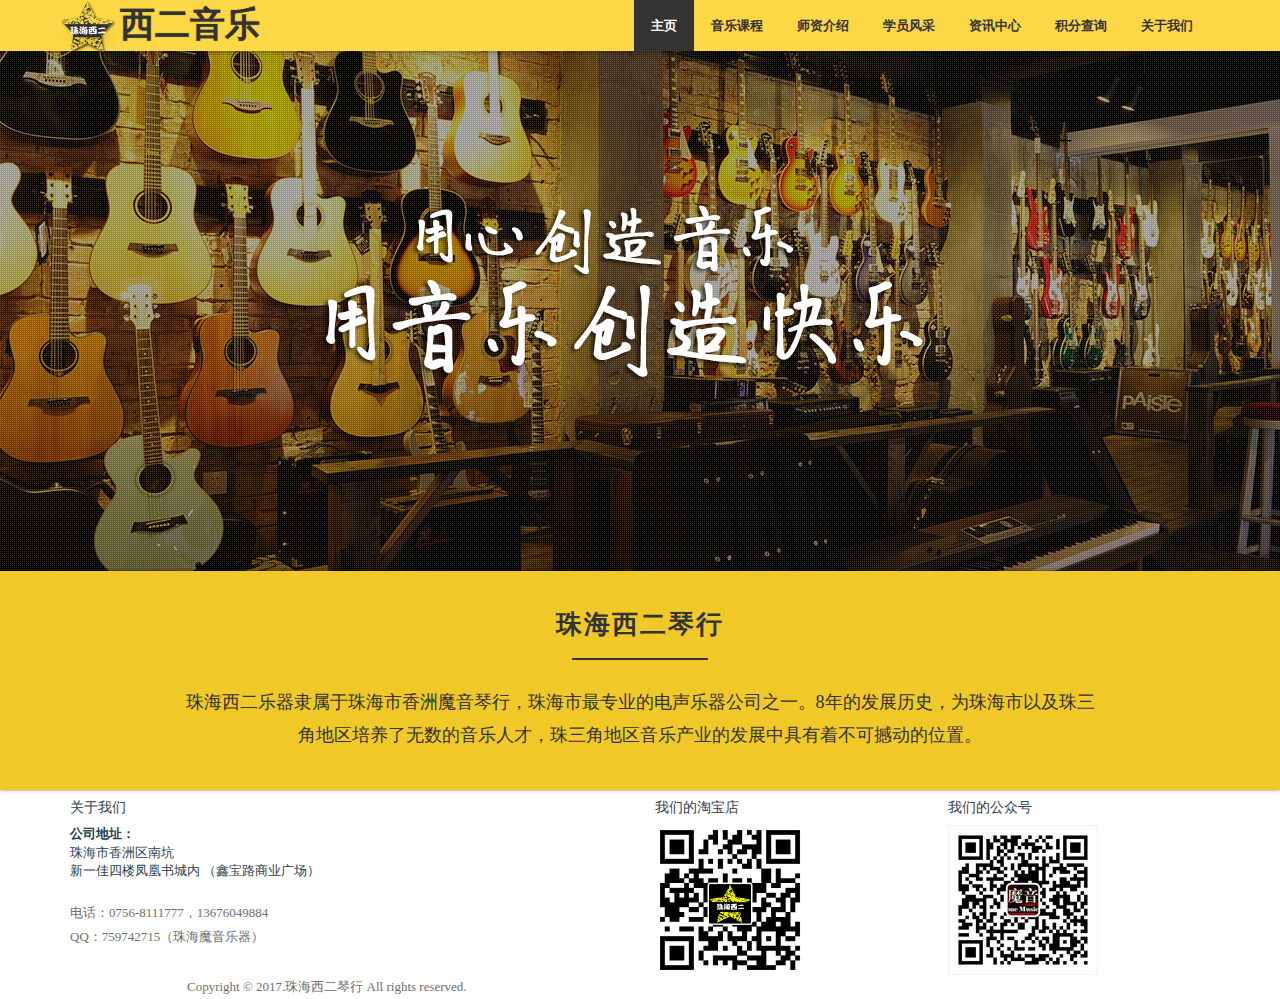
==== commit 167606fe: "列表第二版" ====
--- a/index.html
+++ b/index.html
@@ -1,6 +1,7 @@
 ﻿<!DOCTYPE html>
 <html>
 <head>
+    <link href="/favicon.ico" rel="shortcut icon" type="image/x-icon">
 <title>西二音乐-用心创造音乐，用音乐创造快乐</title>
 <meta name="viewport" content="width=device-width, initial-scale=1">
 <meta charset="utf-8">
@@ -8,10 +9,8 @@
 <link href="css/assets/bootstrap.css" rel="stylesheet" type="text/css" media="all" />
 <!--// bootstrap-css -->
 <!-- css -->
-    <link rel="stylesheet" href="css/font-awesome.min.css" type="text/css" media="all" />
     <link rel="stylesheet" href="css/main.css" type="text/css" media="all" />
     <link rel="stylesheet" href="css/head.css" type="text/css" media="all" />
-    <link rel="stylesheet" href="css/foot.css" type="text/css" media="all" />
     <link rel="stylesheet" href="css/index.css" type="text/css" media="all" />
 <!--// css -->
 
@@ -23,6 +22,7 @@
     <!-- 导航栏 -->
     <div ng-include="'head.html'"></div>
     <!-- //导航栏 -->
+
 	<!-- 大图片 -->
 	<div class="banner jarallax">
 		<div class="agileinfo-dot">
@@ -50,132 +50,6 @@
 		</div>
 	</div>
 	<!-- //公司介绍 -->
-    <!--内容-->
-    <section class="kopa-area kopa-area-01">
-        <div class="container">
-            <div class="widget kopa-widget-features">
-                <header class="widget-header style-01">
-                    <img src="images/icon-header-1.png" alt="">
-                    <h3 class="widget-title">音乐教学（等等更多课程）</h3>
-                    <h4>琴瑟和鸣，乐享人生</h4>
-                </header>
-                <div class="widget-content module-features-01">
-                    <div class="row">
-                        <div class="col-md-3 col-sm-6 col-xs-12">
-                            <article class="entry-item">
-                                <div class="custom">
-                                    <div class="entry-thumb"> <img src="images/2.png" alt=""> </div>
-                                    <div class="entry-content">
-                                        <h4 class="entry-title"> <a href="#">钢琴</a> </h4>
-                                        <p>西洋古典音乐中的一种键盘乐器，有“乐器之王”的美称。由88个琴键（52个白键，36个黑键）和金属弦音板组成。</p>
-                                        <a href="#" class="button-01">了解更多</a>
-                                    </div>
-                                </div>
-                            </article>
-                        </div>
-                        <div class="col-md-3 col-sm-6 col-xs-12">
-                            <article class="entry-item">
-                                <div class="entry-thumb"> <img src="images/3.png" alt=""> </div>
-                                <div class="entry-content">
-                                    <h4 class="entry-title"> <a href="#">吉他</a> </h4>
-                                    <p>吉他被用于多种音乐风格， 它在流行音乐、摇滚音乐、蓝调、民歌、弗拉门戈中常被视为主要乐器。</p>
-                                    <a href="#" class="button-01">了解更多</a>
-                                </div>
-                            </article>
-                        </div>
-                        <div class="col-md-3 col-sm-6 col-xs-12">
-                            <article class="entry-item">
-                                <div class="entry-thumb"> <img src="images/4.png" alt=""> </div>
-                                <div class="entry-content">
-                                    <h4 class="entry-title"> <a href="#">声乐</a> </h4>
-                                    <p>声乐是以人的声带为主，配合口腔、舌头、鼻腔作用于气息，发出的悦耳的、连续性、有节奏的声音。</p>
-                                    <a href="#" class="button-01">了解更多</a>
-                                </div>
-                            </article>
-                        </div>
-                        <div class="col-md-3 col-sm-6 col-xs-12">
-                            <article class="entry-item">
-                                <div class="entry-thumb"> <img src="images/5.png" alt=""> </div>
-                                <div class="entry-content">
-                                    <h4 class="entry-title"> <a href="#">爵士鼓</a> </h4>
-                                    <p>在中国，人们就按它的外型而习惯叫它“架子鼓”，架子鼓的演奏俗称“打架子鼓”。</p>
-                                    <a href="#" class="button-01">了解更多</a>
-                                </div>
-                            </article>
-                        </div>
-                    </div>
-                </div>
-            </div>
-        </div>
-    </section>
-    <section class="kopa-area kopa-area-09">
-        <div class="container">
-            <div class="widget kopa-widget-partners">
-                <div class="row">
-                    <div class="col-md-6 col-sm-6 col-xs-12">
-                        <header class="widget-header style-01">
-                            <img src="images/icon-header-8.png" alt="">
-                            <h3 class="widget-title">乐器代理</h3>
-                            <h4>各大知名顶尖品牌等等</h4>
-                        </header>
-                    </div>
-                    <div class="col-md-6 col-sm-6 col-xs-12">
-                        <div class="widget-content module-partners-01">
-                            <ul class="row">
-                                <li class="col-md-4 col-sm-4 col-xs-6">
-                                    <div class="partner"> <a href="#"><img src="images/partners/1.png" alt=""></a> </div>
-                                </li>
-                                <li class="col-md-4 col-sm-4 col-xs-6">
-                                    <div class="partner"> <a href="#"><img src="images/partners/2.png" alt=""></a> </div>
-                                </li>
-                                <li class="col-md-4 col-sm-4 col-xs-6">
-                                    <div class="partner"> <a href="#"><img src="images/partners/3.png" alt=""></a> </div>
-                                </li>
-                                <li class="col-md-4 col-sm-4 col-xs-6">
-                                    <div class="partner"> <a href="#"><img src="images/partners/3.png" alt=""></a> </div>
-                                </li>
-                                <li class="col-md-4 col-sm-4 col-xs-6">
-                                    <div class="partner"> <a href="#"><img src="images/partners/4.png" alt=""></a> </div>
-                                </li>
-                                <li class="col-md-4 col-sm-4 col-xs-6">
-                                    <div class="partner"> <a href="#"><img src="images/partners/5.png" alt=""></a> </div>
-                                </li>
-                            </ul>
-                        </div>
-                    </div>
-                </div>
-            </div>
-        </div>
-    </section>
-    <section class="kopa-area kopa-area-05">
-        <div class="container">
-            <div class="widget kopa-widget-list_event">
-                <header class="widget-header style-01">
-                    <img src="images/icon-header-4.png" alt="">
-                    <h3 class="widget-title">最新活动</h3>
-                    <h4>享受我们最新的优惠</h4>
-                </header>
-                <div class="widget-content module-list_event-01">
-                    <div class="row">
-                        <div class="col-lg-6 col-md-12 col-sm-12 col-xs-12">
-                            <div class="entry-item">
-                                <div class="entry-thumb"> <a href="#"> <img src="images/2.jpg" alt=""> </a> </div>
-                                <div class="entry-content">
-                                    <h4 class="entry-title"> <a href="#">圣诞促销活动如约而至 </a> </h4>
-                                    <p>你是否再次期待西二圣诞促销活动？没错，每年最可怕的是圣诞这几天西二琴行都疯了!想见识更多 新奇逼格 好物？想知道这些 好玩 的都怎么买？想轻松避开 买买买 里的那些大坑？请关注 珠海西二琴行</p>
-                                    <ul class="event-time">
-                                        <li> <i class="fa fa-map-marker"></i> <span>珠海西二琴行</span> </li>
-                                        <li> <i class="fa fa-clock-o"></i> <span>2016-12-25到30号</span> </li>
-                                    </ul>
-                                </div>
-                            </div>
-                        </div>
-                    </div>
-                </div>
-            </div>
-        </div>
-    </section>
-    <!-- //内容 -->
 	
 	<!-- 尾部 -->
     <div ng-include="'foot.html'"></div>
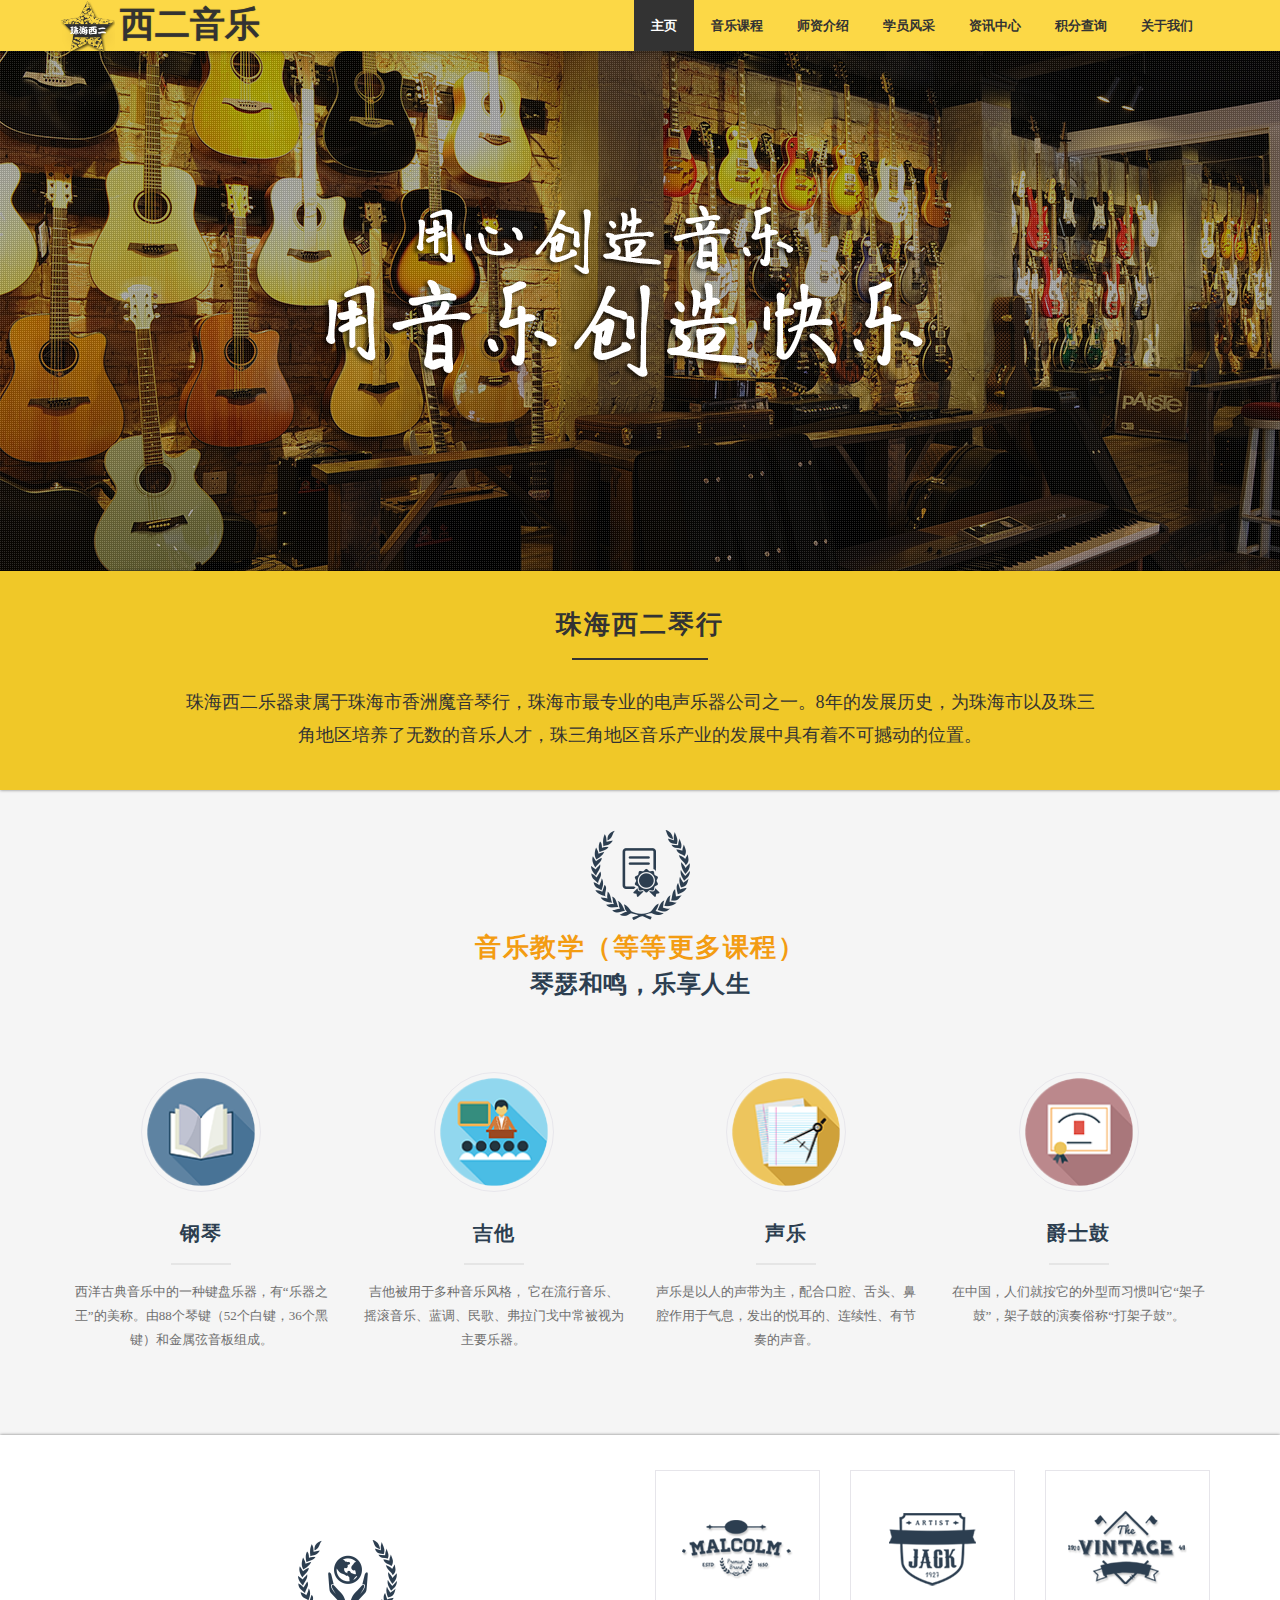
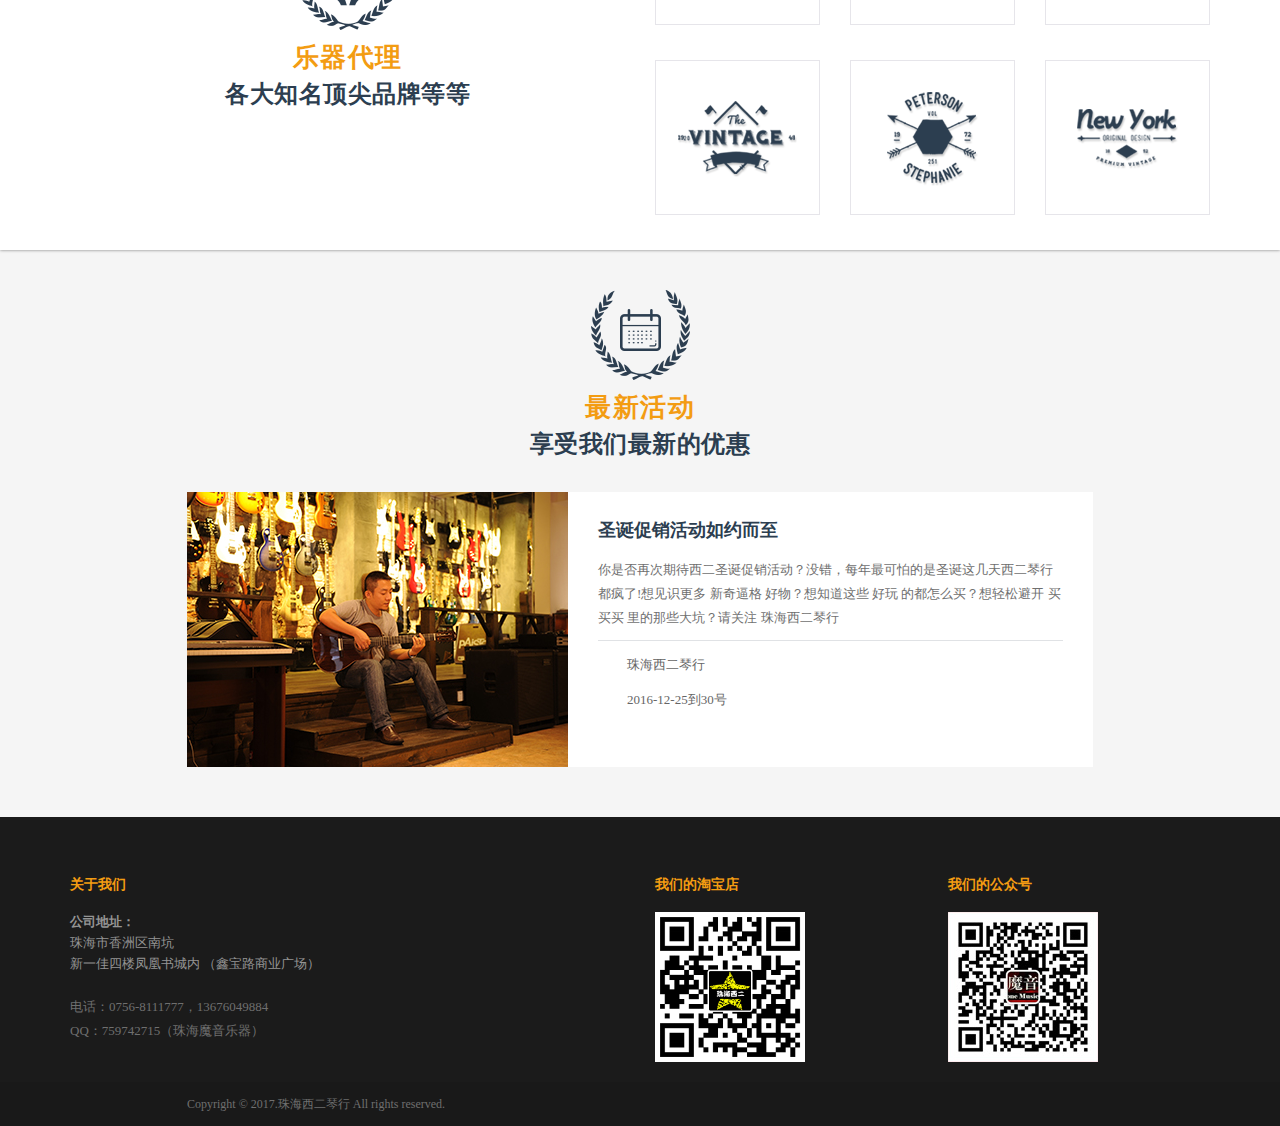
==== commit 1da993a8: "Merge branch 'master' of https://github.com/chenfeiwu/wwwroot.git" ====
--- a/index.html
+++ b/index.html
@@ -9,8 +9,10 @@
 <link href="css/assets/bootstrap.css" rel="stylesheet" type="text/css" media="all" />
 <!--// bootstrap-css -->
 <!-- css -->
+    <link rel="stylesheet" href="css/font-awesome.min.css" type="text/css" media="all" />
     <link rel="stylesheet" href="css/main.css" type="text/css" media="all" />
     <link rel="stylesheet" href="css/head.css" type="text/css" media="all" />
+    <link rel="stylesheet" href="css/foot.css" type="text/css" media="all" />
     <link rel="stylesheet" href="css/index.css" type="text/css" media="all" />
 <!--// css -->
 
@@ -22,7 +24,6 @@
     <!-- 导航栏 -->
     <div ng-include="'head.html'"></div>
     <!-- //导航栏 -->
-
 	<!-- 大图片 -->
 	<div class="banner jarallax">
 		<div class="agileinfo-dot">
@@ -50,6 +51,132 @@
 		</div>
 	</div>
 	<!-- //公司介绍 -->
+    <!--内容-->
+    <section class="kopa-area kopa-area-01">
+        <div class="container">
+            <div class="widget kopa-widget-features">
+                <header class="widget-header style-01">
+                    <img src="images/icon-header-1.png" alt="">
+                    <h3 class="widget-title">音乐教学（等等更多课程）</h3>
+                    <h4>琴瑟和鸣，乐享人生</h4>
+                </header>
+                <div class="widget-content module-features-01">
+                    <div class="row">
+                        <div class="col-md-3 col-sm-6 col-xs-12">
+                            <article class="entry-item">
+                                <div class="custom">
+                                    <div class="entry-thumb"> <img src="images/2.png" alt=""> </div>
+                                    <div class="entry-content">
+                                        <h4 class="entry-title"> <a href="#">钢琴</a> </h4>
+                                        <p>西洋古典音乐中的一种键盘乐器，有“乐器之王”的美称。由88个琴键（52个白键，36个黑键）和金属弦音板组成。</p>
+                                        <a href="#" class="button-01">了解更多</a>
+                                    </div>
+                                </div>
+                            </article>
+                        </div>
+                        <div class="col-md-3 col-sm-6 col-xs-12">
+                            <article class="entry-item">
+                                <div class="entry-thumb"> <img src="images/3.png" alt=""> </div>
+                                <div class="entry-content">
+                                    <h4 class="entry-title"> <a href="#">吉他</a> </h4>
+                                    <p>吉他被用于多种音乐风格， 它在流行音乐、摇滚音乐、蓝调、民歌、弗拉门戈中常被视为主要乐器。</p>
+                                    <a href="#" class="button-01">了解更多</a>
+                                </div>
+                            </article>
+                        </div>
+                        <div class="col-md-3 col-sm-6 col-xs-12">
+                            <article class="entry-item">
+                                <div class="entry-thumb"> <img src="images/4.png" alt=""> </div>
+                                <div class="entry-content">
+                                    <h4 class="entry-title"> <a href="#">声乐</a> </h4>
+                                    <p>声乐是以人的声带为主，配合口腔、舌头、鼻腔作用于气息，发出的悦耳的、连续性、有节奏的声音。</p>
+                                    <a href="#" class="button-01">了解更多</a>
+                                </div>
+                            </article>
+                        </div>
+                        <div class="col-md-3 col-sm-6 col-xs-12">
+                            <article class="entry-item">
+                                <div class="entry-thumb"> <img src="images/5.png" alt=""> </div>
+                                <div class="entry-content">
+                                    <h4 class="entry-title"> <a href="#">爵士鼓</a> </h4>
+                                    <p>在中国，人们就按它的外型而习惯叫它“架子鼓”，架子鼓的演奏俗称“打架子鼓”。</p>
+                                    <a href="#" class="button-01">了解更多</a>
+                                </div>
+                            </article>
+                        </div>
+                    </div>
+                </div>
+            </div>
+        </div>
+    </section>
+    <section class="kopa-area kopa-area-09">
+        <div class="container">
+            <div class="widget kopa-widget-partners">
+                <div class="row">
+                    <div class="col-md-6 col-sm-6 col-xs-12">
+                        <header class="widget-header style-01">
+                            <img src="images/icon-header-8.png" alt="">
+                            <h3 class="widget-title">乐器代理</h3>
+                            <h4>各大知名顶尖品牌等等</h4>
+                        </header>
+                    </div>
+                    <div class="col-md-6 col-sm-6 col-xs-12">
+                        <div class="widget-content module-partners-01">
+                            <ul class="row">
+                                <li class="col-md-4 col-sm-4 col-xs-6">
+                                    <div class="partner"> <a href="#"><img src="images/partners/1.png" alt=""></a> </div>
+                                </li>
+                                <li class="col-md-4 col-sm-4 col-xs-6">
+                                    <div class="partner"> <a href="#"><img src="images/partners/2.png" alt=""></a> </div>
+                                </li>
+                                <li class="col-md-4 col-sm-4 col-xs-6">
+                                    <div class="partner"> <a href="#"><img src="images/partners/3.png" alt=""></a> </div>
+                                </li>
+                                <li class="col-md-4 col-sm-4 col-xs-6">
+                                    <div class="partner"> <a href="#"><img src="images/partners/3.png" alt=""></a> </div>
+                                </li>
+                                <li class="col-md-4 col-sm-4 col-xs-6">
+                                    <div class="partner"> <a href="#"><img src="images/partners/4.png" alt=""></a> </div>
+                                </li>
+                                <li class="col-md-4 col-sm-4 col-xs-6">
+                                    <div class="partner"> <a href="#"><img src="images/partners/5.png" alt=""></a> </div>
+                                </li>
+                            </ul>
+                        </div>
+                    </div>
+                </div>
+            </div>
+        </div>
+    </section>
+    <section class="kopa-area kopa-area-05">
+        <div class="container">
+            <div class="widget kopa-widget-list_event">
+                <header class="widget-header style-01">
+                    <img src="images/icon-header-4.png" alt="">
+                    <h3 class="widget-title">最新活动</h3>
+                    <h4>享受我们最新的优惠</h4>
+                </header>
+                <div class="widget-content module-list_event-01">
+                    <div class="row">
+                        <div class="col-lg-6 col-md-12 col-sm-12 col-xs-12">
+                            <div class="entry-item">
+                                <div class="entry-thumb"> <a href="#"> <img src="images/2.jpg" alt=""> </a> </div>
+                                <div class="entry-content">
+                                    <h4 class="entry-title"> <a href="#">圣诞促销活动如约而至 </a> </h4>
+                                    <p>你是否再次期待西二圣诞促销活动？没错，每年最可怕的是圣诞这几天西二琴行都疯了!想见识更多 新奇逼格 好物？想知道这些 好玩 的都怎么买？想轻松避开 买买买 里的那些大坑？请关注 珠海西二琴行</p>
+                                    <ul class="event-time">
+                                        <li> <i class="fa fa-map-marker"></i> <span>珠海西二琴行</span> </li>
+                                        <li> <i class="fa fa-clock-o"></i> <span>2016-12-25到30号</span> </li>
+                                    </ul>
+                                </div>
+                            </div>
+                        </div>
+                    </div>
+                </div>
+            </div>
+        </div>
+    </section>
+    <!-- //内容 -->
 	
 	<!-- 尾部 -->
     <div ng-include="'foot.html'"></div>
--- a/css/foot.css
+++ b/css/foot.css
@@ -0,0 +1,137 @@
+﻿h5{
+	font-family: 'Open Sans', Arial, sans-serif;
+	font-weight: 600;
+	line-height: 1.1em;
+	color: #09b567;
+	margin-bottom: 20px;
+}
+/* --- portfolio detail --- */
+blockquote {
+	font-size: 16px;
+	font-weight: 400;
+	font-family: 'Noto Serif', serif;
+	font-style: italic;
+	padding-left: 0;
+	color: #a2a2a2;
+	line-height: 1.6em;
+	border: none;
+}
+/* --- pullquotes --- */
+   
+/* --- button --- */
+     
+/* --- list style --- */
+ul.link-list {
+	margin: 0;
+	padding: 0;
+	list-style: none;
+}
+ul.link-list li {
+	margin: 0;
+	padding: 2px 0 2px 0;
+	list-style: none;
+}
+footer {
+	background: #1B1B1B;
+}
+footer ul.link-list li a {
+	color: #949494;
+}
+footer ul.link-list li a:hover {
+	color: #eee;
+}
+/* --- Heading style --- */
+
+.widgetheading {
+	width: 100%;
+	padding: 0;
+}
+footer .widgetheading {
+	position: relative;
+}
+/* --- Map --- */
+                                                                  /* ===== Widgets ===== */
+/* --- flickr --- */
+         
+/* --- Recent post widget --- */
+footer {
+	padding: 50px 0 0 0;
+	color: #949494;
+}
+footer a {
+	color: #fff;
+}
+footer a:hover {
+	color: #eee;
+}
+    footer h5 {
+        color: #f39c12;
+    }
+footer address {
+	line-height: 1.6em;
+}
+footer a:hover {
+	text-decoration: none;
+}
+#sub-footer {
+	text-shadow: none;
+	color: #f5f5f5;
+	padding: 0;
+	padding-top:10px;
+    padding-bottom:10px;
+	margin: 20px 0 0 0;
+	background: #191919;
+}
+#sub-footer p {
+	margin: 0;
+	padding: 0;
+}
+.copyright {
+	text-align: left;
+	font-size: 12px;
+}
+
+ 
+/* scroll to top */
+                                    ============================= */ .clear-marginbot {
+ margin-bottom: 0;
+}
+
+/*  Media queries 
+============================= */
+@media (min-width: 768px) and (max-width: 979px) {
+}
+
+@media (max-width: 767px) {
+body {
+	padding-right: 0;
+	padding-left: 0;
+}
+ footer .col-md-3, footer .col-lg-6, {
+ margin-bottom: 20px;
+}
+}
+
+@media (min-width:768px) {
+}
+
+@media (max-width: 480px) {
+}
+
+/*==========  Mobile First Method  ==========*/
+
+/* Extra Small Devices, Phones */
+@media only screen and (min-width : 480px) {
+}
+
+/* Small Devices, Tablets */
+@media only screen and (min-width : 768px) {
+}
+
+/* Medium Devices, Desktops */
+@media only screen and (min-width : 992px) {
+}
+
+/* Large Devices, Wide Screens */
+@media only screen and (min-width : 1200px) {
+}
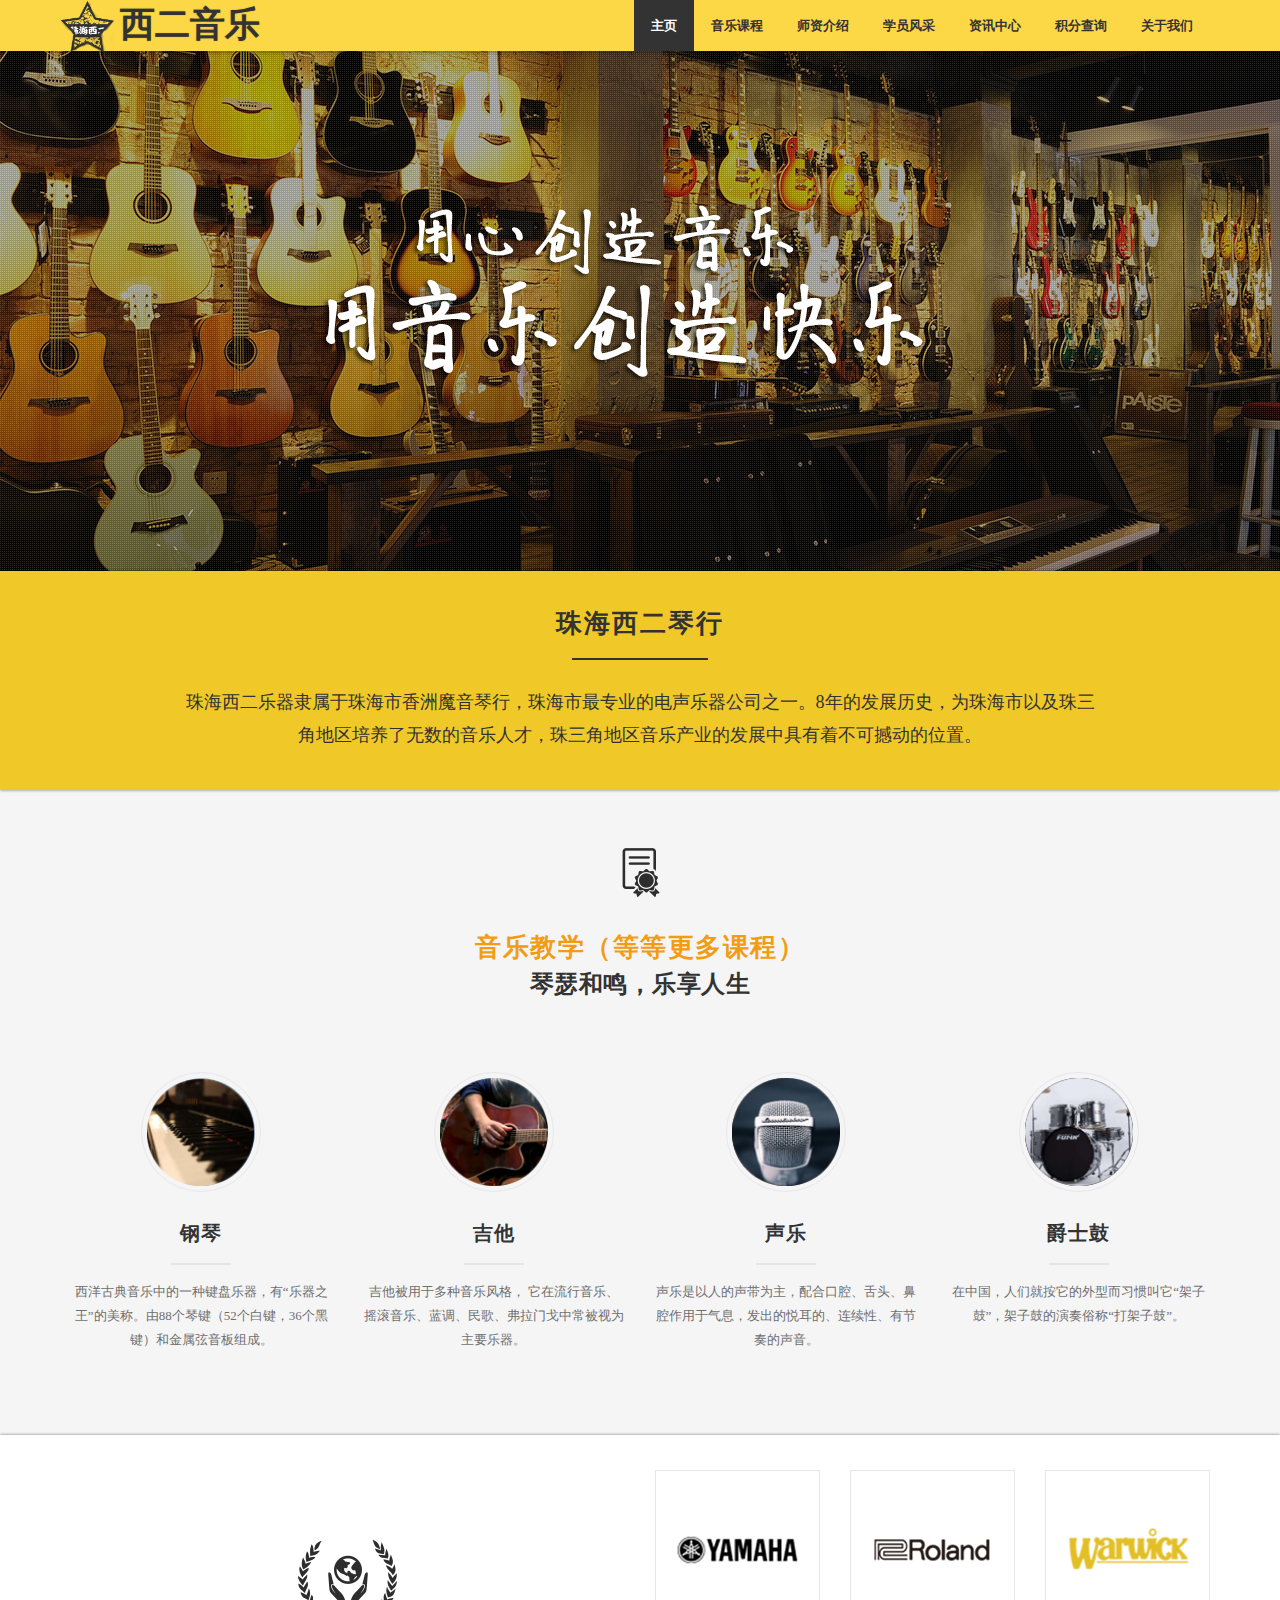
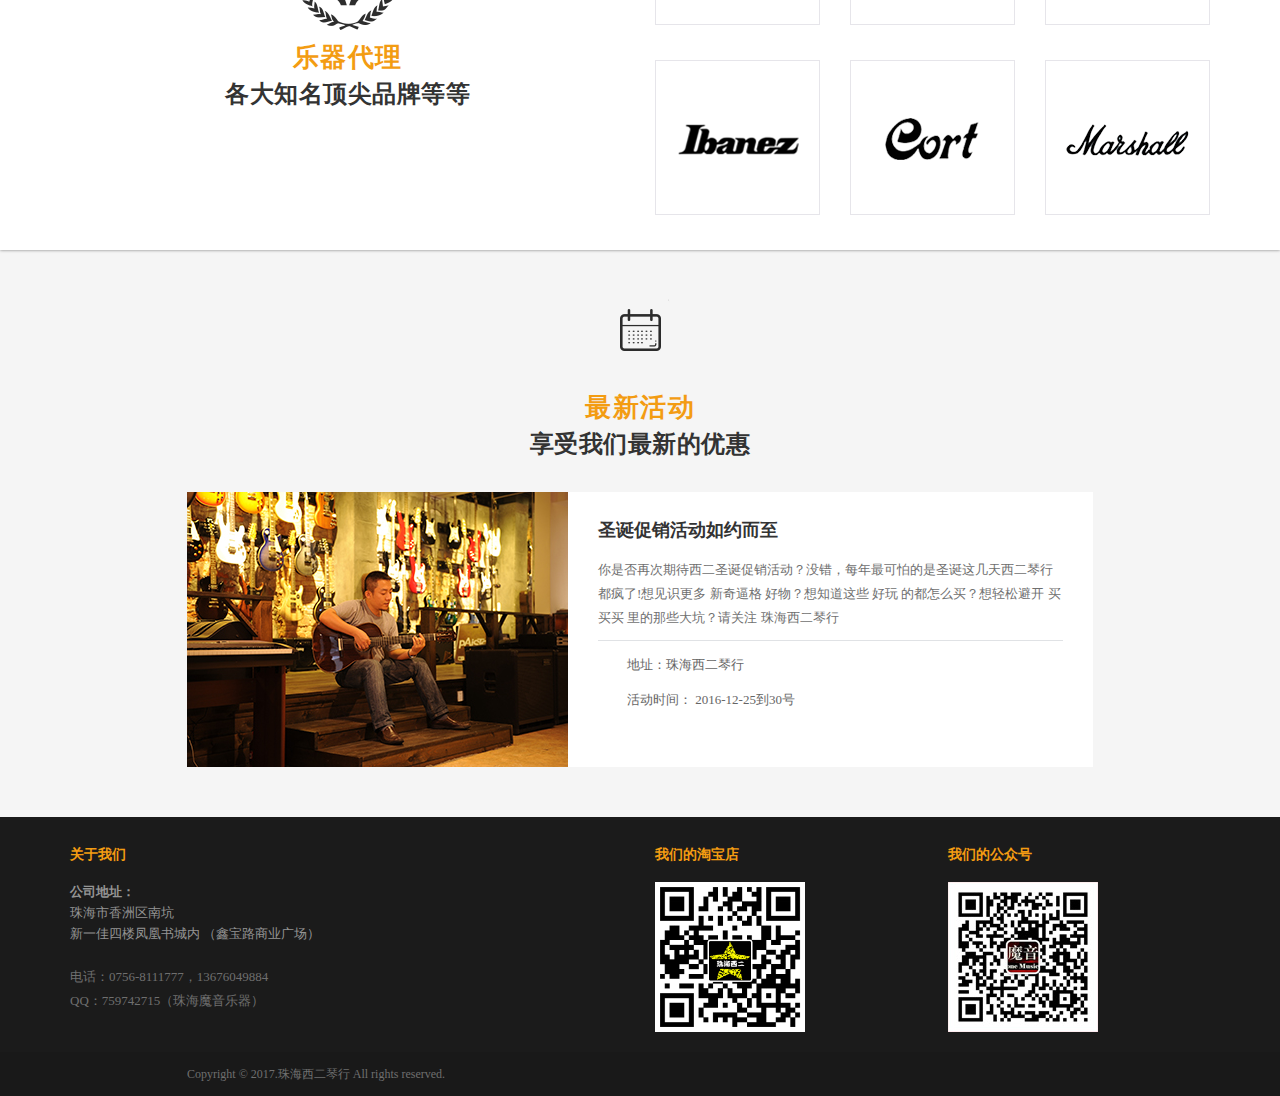
==== commit 145adde4: "22：57" ====
--- a/index.html
+++ b/index.html
@@ -133,13 +133,13 @@
                                     <div class="partner"> <a href="#"><img src="images/partners/3.png" alt=""></a> </div>
                                 </li>
                                 <li class="col-md-4 col-sm-4 col-xs-6">
-                                    <div class="partner"> <a href="#"><img src="images/partners/3.png" alt=""></a> </div>
-                                </li>
-                                <li class="col-md-4 col-sm-4 col-xs-6">
                                     <div class="partner"> <a href="#"><img src="images/partners/4.png" alt=""></a> </div>
                                 </li>
                                 <li class="col-md-4 col-sm-4 col-xs-6">
                                     <div class="partner"> <a href="#"><img src="images/partners/5.png" alt=""></a> </div>
+                                </li>
+                                <li class="col-md-4 col-sm-4 col-xs-6">
+                                    <div class="partner"> <a href="#"><img src="images/partners/6.png" alt=""></a> </div>
                                 </li>
                             </ul>
                         </div>
@@ -165,8 +165,8 @@
                                     <h4 class="entry-title"> <a href="#">圣诞促销活动如约而至 </a> </h4>
                                     <p>你是否再次期待西二圣诞促销活动？没错，每年最可怕的是圣诞这几天西二琴行都疯了!想见识更多 新奇逼格 好物？想知道这些 好玩 的都怎么买？想轻松避开 买买买 里的那些大坑？请关注 珠海西二琴行</p>
                                     <ul class="event-time">
-                                        <li> <i class="fa fa-map-marker"></i> <span>珠海西二琴行</span> </li>
-                                        <li> <i class="fa fa-clock-o"></i> <span>2016-12-25到30号</span> </li>
+                                        <li> <i class="fa fa-map-marker"></i> <span>地址：珠海西二琴行</span> </li>
+                                        <li> <i class="fa fa-clock-o"></i><span>活动时间： 2016-12-25到30号</span> </li>
                                     </ul>
                                 </div>
                             </div>
--- a/css/main.css
+++ b/css/main.css
@@ -12,6 +12,7 @@
 html, body {
 	font-size: 100%;
 	font-family: "Microsoft YaHei";
+	overflow-x:hidden;
 }
 body {
 	background: #fff;
--- a/css/head.css
+++ b/css/head.css
@@ -23,4 +23,11 @@
 	width: 55px;
 	left: -10px;
 	top: -1px;
-}+}
+.navbar {
+	margin-bottom: 0;
+}
+.navbar-default {
+	background: none;
+	border: none;
+}
--- a/css/foot.css
+++ b/css/foot.css
@@ -6,7 +6,7 @@
 	margin-bottom: 20px;
 }
 /* --- portfolio detail --- */
-blockquote {
+foot blockquote {
 	font-size: 16px;
 	font-weight: 400;
 	font-family: 'Noto Serif', serif;
@@ -55,7 +55,7 @@
          
 /* --- Recent post widget --- */
 footer {
-	padding: 50px 0 0 0;
+	padding: 20px 0 0 0;
 	color: #949494;
 }
 footer a {
@@ -99,17 +99,40 @@
 
 /*  Media queries 
 ============================= */
-@media (min-width: 768px) and (max-width: 979px) {
+@media(max-width: 979px) {
+    body {
+        padding-right: 0;
+        padding-left: 0;
+    }
+
+    footer .col-md-3, footer .col-lg-6, {
+        margin-bottom: 20px;
+    }
+
+    .foot1 {
+        margin-left: 70px;
+    }
+
+    .link-list img {
+        width: 120px;
+        height: 120px;
+    }
+
+    .fontimg1 {
+        float: left;
+        left:25%;
+        margin-left: -75px;
+    }
+
+    .fontimg2 {
+        float: right;
+        right: 25%;
+        margin-right: -75px;
+    }
 }
 
 @media (max-width: 767px) {
-body {
-	padding-right: 0;
-	padding-left: 0;
-}
- footer .col-md-3, footer .col-lg-6, {
- margin-bottom: 20px;
-}
+
 }
 
 @media (min-width:768px) {
--- a/css/index.css
+++ b/css/index.css
@@ -155,7 +155,6 @@
 .w3l-heading h3 {
 	text-align: center;
 	color: #333;
-	font-family: 'Josefin Sans', sans-serif;
 	font-size: 2em;
 	font-weight: 700;
 	text-transform: uppercase;
@@ -413,7 +412,7 @@
 	margin: 0 0 15px;
 }
 .kopa-widget-features .module-features-01 .entry-item .entry-content .entry-title a {
-	color: #2c3e50;
+	color: #333;
 }
 .kopa-widget-features .module-features-01 .entry-item .entry-content .entry-title:after {
 	position: absolute;
@@ -509,7 +508,7 @@
 	font-weight: 700;
 }
 .kopa-widget-list_event .module-list_event-01 .entry-item .entry-content .entry-title a {
-	color: #2c3e50;
+	color: #333;
 }
 .kopa-widget-partners .widget-header {
 	margin: 70px 0 0;
@@ -552,6 +551,7 @@
 	margin: 10px 0 0;
 }
 .widget-header h4 {
+	color: #333;
 	font-size: 24px;
 	line-height: 36px;
 	letter-spacing: 0.5px;
